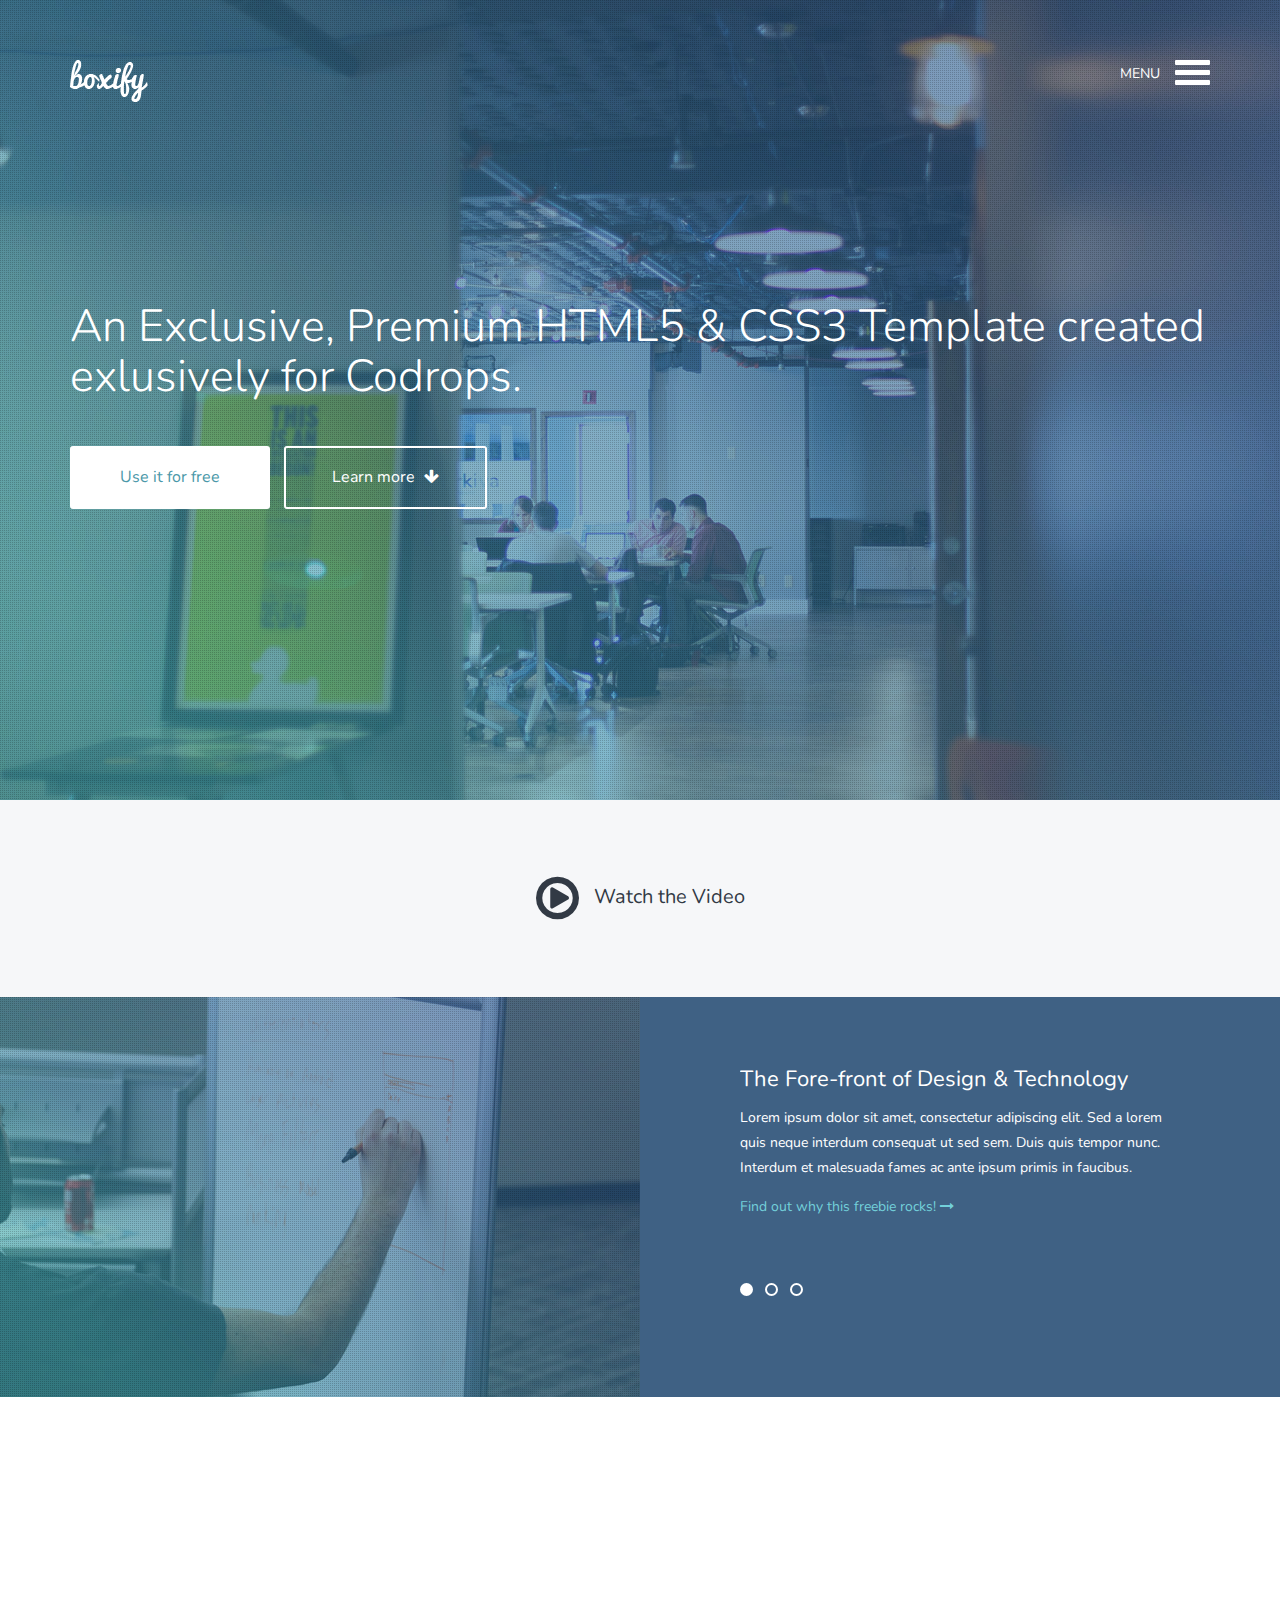
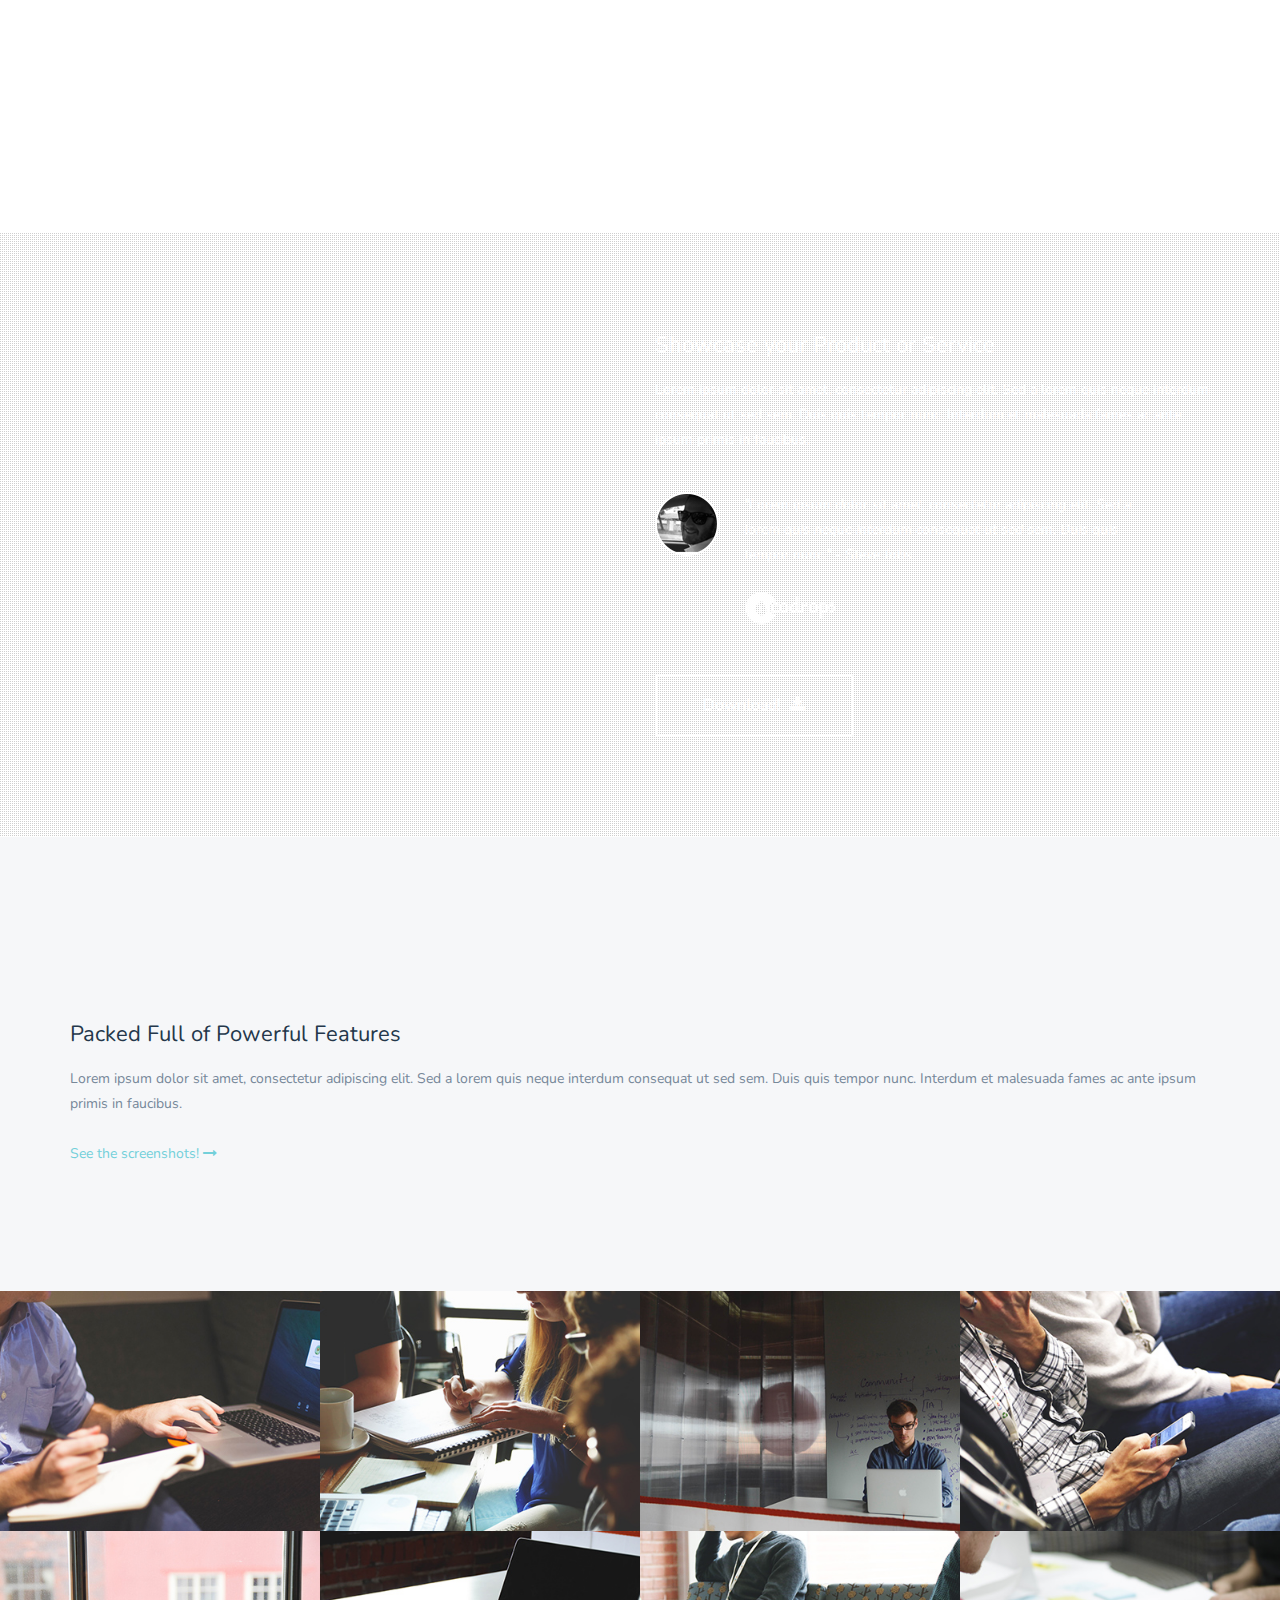
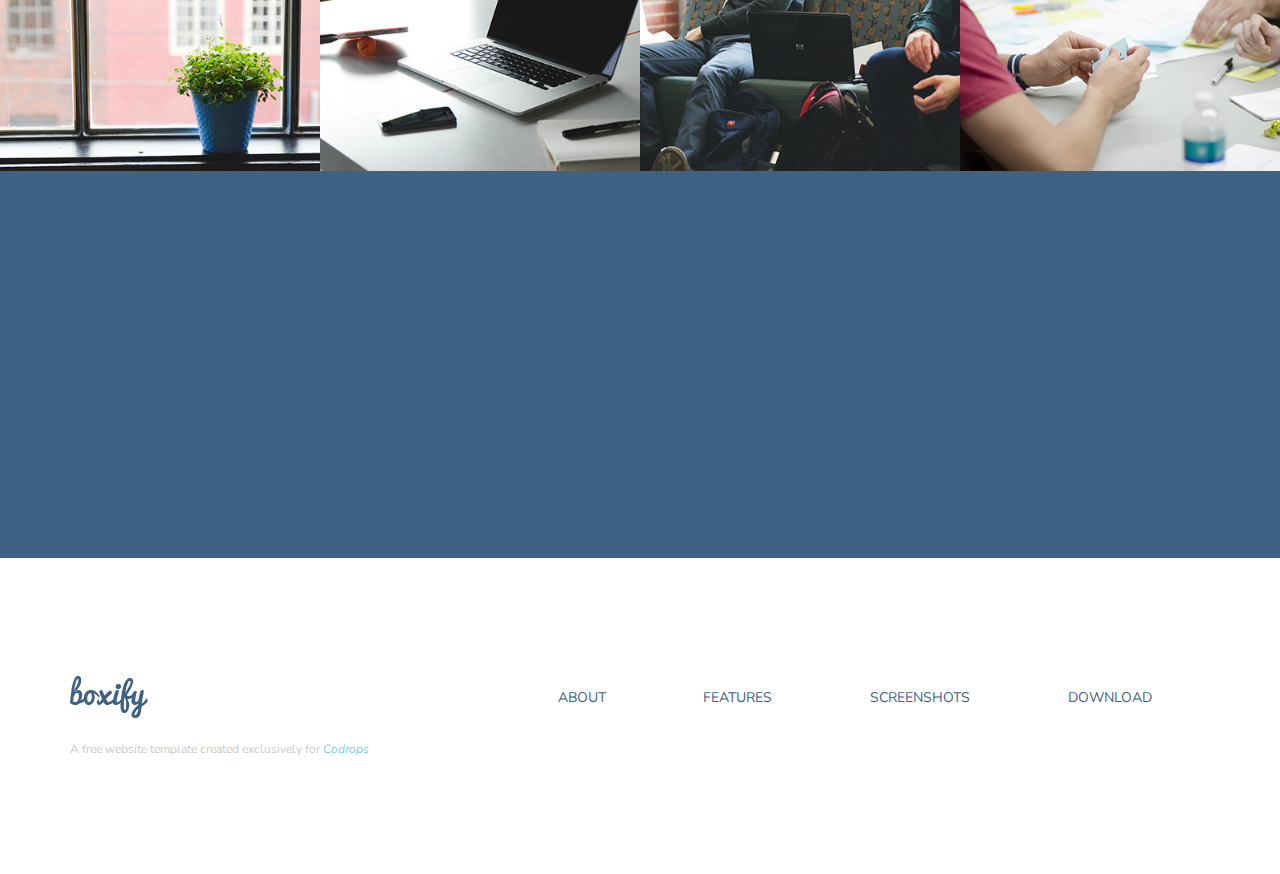
==== index.html @ f07577e0 "inicio" ====
<!DOCTYPE html>
<!--[if lt IE 7]>      <html class="no-js lt-ie9 lt-ie8 lt-ie7"> <![endif]-->
<!--[if IE 7]>         <html class="no-js lt-ie9 lt-ie8"> <![endif]-->
<!--[if IE 8]>         <html class="no-js lt-ie9"> <![endif]-->
<!--[if gt IE 8]><!--> <html class="no-js"> <!--<![endif]-->
<html lang="en" class="no-js">
	<head>
		<meta charset="utf-8">
		<meta http-equiv="X-UA-Compatible" content="IE=edge">
		<meta name="viewport" content="width=device-width, initial-scale=1">
		<title>Boxify: Free HTML5/CSS3 Template</title>
		<meta name="description" content="A free HTML5/CSS3 template made exclusively for Codrops" />
		<meta name="keywords" content="html5 template, css3, one page, animations, agency, portfolio, web design" />
		<meta name="author" content="" />
		<!-- Bootstrap -->
		<script src="js/modernizr.custom.js"></script>
		<link href="css/bootstrap.min.css" rel="stylesheet">
		<link href="css/jquery.fancybox.css" rel="stylesheet">
		<link href="css/flickity.css" rel="stylesheet" >
		<link href="css/animate.css" rel="stylesheet">
		<link href="http://maxcdn.bootstrapcdn.com/font-awesome/4.2.0/css/font-awesome.min.css" rel="stylesheet">
		<link href='http://fonts.googleapis.com/css?family=Nunito:400,300,700' rel='stylesheet' type='text/css'>
		<link href="css/styles.css" rel="stylesheet">
		<link href="css/queries.css" rel="stylesheet">
		<!-- Facebook and Twitter integration -->
		<meta property="og:title" content=""/>
		<meta property="og:image" content=""/>
		<meta property="og:url" content=""/>
		<meta property="og:site_name" content=""/>
		<meta property="og:description" content=""/>
		<meta name="twitter:title" content="" />
		<meta name="twitter:image" content="" />
		<meta name="twitter:url" content="" />
		<meta name="twitter:card" content="" />
		<!-- HTML5 Shim and Respond.js IE8 support of HTML5 elements and media queries -->
		<!-- WARNING: Respond.js doesn't work if you view the page via file:// -->
		<!--[if lt IE 9]>
		<script src="https://oss.maxcdn.com/libs/html5shiv/3.7.0/html5shiv.js"></script>
		<script src="https://oss.maxcdn.com/libs/respond.js/1.4.2/respond.min.js"></script>
		<![endif]-->
	</head>
	<body>
		<!--[if lt IE 7]>
		<p class="browsehappy">You are using an <strong>outdated</strong> browser. Please <a href="http://browsehappy.com/">upgrade your browser</a> to improve your experience.</p>
		<![endif]-->
		<!-- open/close -->
		<header>
			<section class="hero">
				<div class="texture-overlay"></div>
				<div class="container">
					<div class="row nav-wrapper">
						<div class="col-md-6 col-sm-6 col-xs-6 text-left">
							<a href="#"><img src="img/logo-white.png" alt="Boxify Logo"></a>
						</div>
						<div class="col-md-6 col-sm-6 col-xs-6 text-right navicon">
							<p>MENU</p><a id="trigger-overlay" class="nav_slide_button nav-toggle" href="#"><span></span></a>
						</div>
					</div>
					<div class="row hero-content">
						<div class="col-md-12">
							<h1 class="animated fadeInDown">An Exclusive, Premium HTML5 &amp; CSS3 Template created exlusively for Codrops.</h1>
							<a href="" class="use-btn animated fadeInUp">Use it for free</a> <a href="#about" class="learn-btn animated fadeInUp">Learn more <i class="fa fa-arrow-down"></i></a>
						</div>
					</div>
				</div>
			</section>
		</header>
		<section class="video" id="about">
			<div class="container">
				<div class="row">
					<div class="col-md-12 text-center">
						<h1><a href="" class="youtube-media"><i class="fa fa-play-circle-o"></i> Watch the Video</a></h1>
					</div>
				</div>
			</div>
		</section>
		<section class="features-intro">
			<div class="container-fluid">
				<div class="row">
					<div class="col-md-6 nopadding features-intro-img">
						<div class="features-bg">
							<div class="texture-overlay"></div>
							<div class="features-img wp1">
								<img src="img/html5-logo.png" alt="HTML5 Logo">
							</div>
						</div>
					</div>
					<div class="col-md-6 nopadding">
						<div class="features-slider">
								<ul class="slides" id="featuresSlider">
									<li>
										<h1>The Fore-front of Design &amp; Technology</h1>
										<p>Lorem ipsum dolor sit amet, consectetur adipiscing elit. Sed a lorem quis neque interdum consequat ut sed sem. Duis quis tempor nunc. Interdum et malesuada fames ac ante ipsum primis in faucibus.</p>
										<p><a href="#features" class="arrow-btn">Find out why this freebie rocks! <i class="fa fa-long-arrow-right"></i></a></p>
									</li>
									<li>
										<h1>Multi-Purpose User Centric Design</h1>
										<p>Lorem ipsum dolor sit amet, consectetur adipiscing elit. Sed a lorem quis neque interdum consequat ut sed sem. Duis quis tempor nunc. Interdum et malesuada fames ac ante ipsum primis in faucibus.</p>
										<p><a href="http://tympanus.net/codrops/?p=22554" class="arrow-btn">Find out why this freebie rocks! <i class="fa fa-long-arrow-right"></i></a></p>
									</li>
									<li>
										<h1>Made with Love, Released for Free</h1>
										<p>Lorem ipsum dolor sit amet, consectetur adipiscing elit. Sed a lorem quis neque interdum consequat ut sed sem. Duis quis tempor nunc. Interdum et malesuada fames ac ante ipsum primis in faucibus.</p>
										<p><a href="http://tympanus.net/codrops/?p=22554" class="arrow-btn">Find out why this freebie rocks! <i class="fa fa-long-arrow-right"></i></a></p>
									</li>
								</ul>
						</div>
					</div>
				</div>
			</div>
		</section>
		<section class="features-list" id="features">
			<div class="container">
				<div class="row">
					<div class="col-md-12">

						<div class="col-md-4 feature-1 wp2">
							<div class="feature-icon">
								<i class="fa fa-desktop"></i>
							</div>
							<div class="feature-content">
								<h1>Responsive</h1>
								<p>Built using HTML5/CSS3 and jQuery, and built using one of the world's most powerful CSS frameworks available, Bootstrap.</p>
								<a href="" class="read-more-btn">Read More <i class="fa fa-chevron-circle-right"></i></a>
							</div>
						</div>
						<div class="col-md-4 feature-2 wp2 delay-05s">
							<div class="feature-icon">
								<i class="fa fa-flash"></i>
							</div>
							<div class="feature-content">
								<h1>Multi-Purpose</h1>
								<p>Perfect if you run your own start-up, product or service. Boxify can showcase your business converting your visits to income.</p>
								<a href="" class="read-more-btn">Read More <i class="fa fa-chevron-circle-right"></i></a>
							</div>
						</div>
						<div class="col-md-4 feature-3 wp2 delay-1s">
							<div class="feature-icon">
								<i class="fa fa-heart"></i>
							</div>
							<div class="feature-content">
								<h1>Absolutely Free</h1>
								<p>As aways, download Boxify for free exclusively from Codrops. If you love Boxify and want to thank me, simply <a href="#">buy me a beer</a>. </p>
								<a href="" class="read-more-btn">Read More <i class="fa fa-chevron-circle-right"></i></a>
							</div>
						</div>

					</div>
				</div>
			</div>
		</section>
		<section class="showcase">
			<div class="showcase-wrap">
				<div class="texture-overlay"></div>
				<div class="container">
					<div class="row">
						<div class="col-md-6">
							<div class="device wp3">
								<div class="device-content">
									<div class="showcase-slider">
										<ul class="slides" id="showcaseSlider">
											<li>
												<img src="img/screen1.jpg" alt="Device Content Image">
											</li>
											<li>
												<img src="img/screen2.jpg" alt="Device Content Image">
											</li>
											<li>
												<img src="img/screen3.jpg" alt="Device Content Image">
											</li>
										</ul>
									</div>
								</div>
							</div>
						</div>
						<div class="col-md-6">
							<h1>Showcase your Product or Service</h1>
							<p>Lorem ipsum dolor sit amet, consectetur adipiscing elit. Sed a lorem quis neque interdum consequat ut sed sem. Duis quis tempor nunc. Interdum et malesuada fames ac ante ipsum primis in faucibus.</p>
							<blockquote class="team-quote">
								<div class="avatar"><img src="img/avatar.png" alt="User Avatar"></div>
								<p>"Lorem ipsum dolor sit amet, consectetur adipiscing elit. Sed a lorem quis neque interdum consequat ut sed sem. Duis quis tempor nunc." - Steve Jobs</p>
								<div class="logo-quote">
									<a href=""><img src="img/codrops-logo.png" alt="Codrops Logo"></a>
								</div>
							</blockquote>
							<a href="" class="download-btn">Download! <i class="fa fa-download"></i></a>
						</div>
					</div>
				</div>
			</div>
		</section>

		<section class="screenshots-intro">
			<div class="container">
				<div class="row">
					<div class="col-md-12">
						<h1>Packed Full of Powerful Features</h1>
						<p>Lorem ipsum dolor sit amet, consectetur adipiscing elit. Sed a lorem quis neque interdum consequat ut sed sem. Duis quis tempor nunc. Interdum et malesuada fames ac ante ipsum primis in faucibus.</p>
						<p><a href="#screenshots" class="arrow-btn">See the screenshots! <i class="fa fa-long-arrow-right"></i></a></p>
					</div>
				</div>
			</div>
		</section>
		<section class="screenshots" id="screenshots">
			<div class="container-fluid">
				<div class="row">
					<ul class="grid">
						<li>
							<figure>
								<img src="img/01-screenshot.jpg" alt="Screenshot 01">
								<figcaption>
								<div class="caption-content">
									<a href="img/large/01.jpg" class="single_image">
										<i class="fa fa-search"></i><br>
										<p>Optimised For Design</p>
									</a>
								</div>
								</figcaption>
							</figure>
						</li>
						<li>
							<figure>
								<img src="img/02-screenshot.jpg" alt="Screenshot 01">
								<figcaption>
								<div class="caption-content">
									<a href="img/large/02.jpg" class="single_image">
										<i class="fa fa-search"></i><br>
										<p>User Centric Design</p>
									</a>
								</div>
								</figcaption>
							</figure>
						</li>
						<li>
							<figure>
								<img src="img/03-screenshot.jpg" alt="Screenshot 01">
								<figcaption>
								<div class="caption-content">
									<a href="img/large/03.jpg" class="single_image">
										<i class="fa fa-search"></i><br>
										<p>Responsive and Adaptive</p>
									</a>
								</div>
								</figcaption>
							</figure>
						</li>
						<li>
							<figure>
								<img src="img/04-screenshot.jpg" alt="Screenshot 01">
								<figcaption>
								<div class="caption-content">
									<a href="img/large/04.jpg" class="single_image">
										<i class="fa fa-search"></i><br>
										<p>Absolutely Free</p>
									</a>
								</div>
								</figcaption>
							</figure>
						</li>
					</ul>
				</div>
				<div class="row">
					<ul class="grid">
						<li>
							<figure>
								<img src="img/05-screenshot.jpg" alt="Screenshot 01">
								<figcaption>
								<div class="caption-content">
									<a href="img/large/05.jpg" class="single_image">
										<i class="fa fa-search"></i><br>
										<p>Multi-Purpose Design</p>
									</a>
								</div>
								</figcaption>
							</figure>
						</li>
						<li>
							<figure>
								<img src="img/06-screenshot.jpg" alt="Screenshot 01">
								<figcaption>
								<div class="caption-content">
									<a href="img/large/06.jpg" class="single_image">
										<i class="fa fa-search"></i><br>
										<p>Exclusive to Codrops</p>
									</a>
								</div>
								</figcaption>
							</figure>
						</li>
						<li>
							<figure>
								<img src="img/07-screenshot.jpg" alt="Screenshot 01">
								<figcaption>
								<div class="caption-content">
									<a href="img/large/07.jpg" class="single_image">
										<i class="fa fa-search"></i><br>
										<p>Made with Love</p>
									</a>
								</div>
								</figcaption>
							</figure>
						</li>
						<li>
							<figure>
								<img src="img/08-screenshot.jpg" alt="Screenshot 01">
								<figcaption>
								<div class="caption-content">
									<a href="img/large/08.jpg" class="single_image">
										<i class="fa fa-search"></i><br>
										<p>In Sydney, Australia</p>
									</a>
								</div>
								</figcaption>
							</figure>
						</li>
					</ul>
				</div>
			</div>
		</section>
		<section class="download" id="download">
			<div class="container">
				<div class="row">
					<div class="col-md-12 text-center wp4">
						<h1>Seen Enough?</h1>
						<a href="" class="download-btn">Download! <i class="fa fa-download"></i></a>
					</div>
				</div>
			</div>
		</section>
		<footer>
			<div class="container">
				<div class="row">
					<div class="col-md-5">
						<h1 class="footer-logo">
						<img src="img/logo-blue.png" alt="Footer Logo Blue">
						</h1>
						<p>A free website template created exclusively for <a href=""><em>Codrops</em></a></p>
					</div>
					<div class="col-md-7">
						<ul class="footer-nav">
							<li><a href="#about">About</a></li>
							<li><a href="#features">Features</a></li>
							<li><a href="#screenshots">Screenshots</a></li>
							<li><a href="#download">Download</a></li>
						</ul>
					</div>
				</div>
			</div>
		</footer>
		<div class="overlay overlay-boxify">
			<nav>
				<ul>
					<li><a href="#about"><i class="fa fa-heart"></i>About</a></li>
					<li><a href="#features"><i class="fa fa-flash"></i>Features</a></li>
				</ul>
				<ul>
					<li><a href="#screenshots"><i class="fa fa-desktop"></i>Screenshots</a></li>
					<li><a href="#download"><i class="fa fa-download"></i>Download</a></li>
				</ul>
			</nav>
		</div>
		<!-- jQuery (necessary for Bootstrap's JavaScript plugins) -->
		
		<!-- jQuery (necessary for Bootstrap's JavaScript plugins) -->
		<script src="js/min/toucheffects-min.js"></script>
		<script src="https://ajax.googleapis.com/ajax/libs/jquery/1.11.0/jquery.min.js"></script>
		<script src="js/flickity.pkgd.min.js"></script>
		<script src="js/jquery.fancybox.pack.js"></script>
		<!-- Include all compiled plugins (below), or include individual files as needed -->
		<script src="js/retina.js"></script>
		<script src="js/waypoints.min.js"></script>
		<script src="js/bootstrap.min.js"></script>
		<script src="js/min/scripts-min.js"></script>
		<!-- Google Analytics: change UA-XXXXX-X to be your site's ID. -->
		<script>
		(function(b,o,i,l,e,r){b.GoogleAnalyticsObject=l;b[l]||(b[l]=
		function(){(b[l].q=b[l].q||[]).push(arguments)});b[l].l=+new Date;
		e=o.createElement(i);r=o.getElementsByTagName(i)[0];
		e.src='//www.google-analytics.com/analytics.js';
		r.parentNode.insertBefore(e,r)}(window,document,'script','ga'));
		ga('create','UA-XXXXX-X');ga('send','pageview');
		</script>
	</body>
</html>
---- css/styles.css ----
/* ! normalize.css v1.0.0 | MIT License | git.io/normalize */

/* ==========================================================================
HTML5 display definitions
========================================================================== */

/*
* Corrects `block` display not defined in IE 6/7/8/9 and Firefox 3.
*/

article, aside, details, figcaption, figure, footer, header, hgroup, nav, section, summary {
    display: block
}

/*
* Corrects `inline-block` display not defined in IE 6/7/8/9 and Firefox 3.
*/
audio, canvas, video {
    display: inline-block;
    *display: inline;
    *zoom: 1;
}

/*
* Prevents modern browsers from displaying `audio` without controls.
* Remove excess height in iOS 5 devices.
*/
audio:not([controls]) {
    display: none;
    height: 0;
}

/*
* Addresses styling for `hidden` attribute not present in IE 7/8/9, Firefox 3, * and Safari 4.
* Known issue:no IE 6 support.
*/
[hidden] {
    display: none
}

/* ==========================================================================
Base
========================================================================== */
/*
* 1. Corrects text resizing oddly in IE 6/7 when body `font-size` is set using
*    `em` units.
* 2. Prevents iOS text size adjust after orientation change, without disabling
*    user zoom.
*/

html {
    font-size: 100%; /* 1 */
    -webkit-text-size-adjust: 100%; /* 2 */
    -ms-text-size-adjust: 100%; /* 2 */
}

/*
* Addresses `font-family` inconsistency between `textarea` and other form
* elements.
*/
html, button, input, select, textarea {
    font-family: sans-serif;
    font-family: 'Nunito', sans-serif;
}
html, body {
    overflow-x: hidden;
    width: 100%;
}

/*
* Addresses margins handled incorrectly in IE 6/7.
*/
body {
    margin: 0;
    font-family: 'Nunito', sans-serif;
}

/*
* Font Smoothing
*/
html, html a {
    text-shadow: 1px 1px 1px rgba(0, 0, 0, 0.004);
    -webkit-font-smoothing: antialiased;
}

/* ==========================================================================
Links
========================================================================== */
/*
* Addresses `outline` inconsistency between Chrome and other browsers.
*/

a:focus {
    outline: thin dotted;
    text-decoration: none;
}

/*
* Improves readability when focused and also mouse hovered in all browsers.
*/
a:active, a:hover {
    outline: 0;
    text-decoration: none;
}

/* ==========================================================================
Typography
========================================================================== */
/*
* Addresses font sizes and margins set differently in IE 6/7.
* Addresses font sizes within `section` and `article` in Firefox 4+, Safari 5, * and Chrome.
*/

h1 {
    margin: 0.67em 0;
    font-size: 2em;
}
h2 {
    margin: 0.83em 0;
    font-size: 1.5em;
}
h3 {
    margin: 1em 0;
    font-size: 1.17em;
}
h4 {
    margin: 1.33em 0;
    font-size: 1em;
}
h5 {
    margin: 1.67em 0;
    font-size: 0.83em;
}
h6 {
    margin: 2.33em 0;
    font-size: 0.75em;
}

/*
* Addresses styling not present in IE 7/8/9, Safari 5, and Chrome.
*/
abbr[title] {
    border-bottom: 1px dotted
}

/*
* Addresses style set to `bolder` in Firefox 3+, Safari 4/5, and Chrome.
*/
b, strong {
    font-weight: bold
}
blockquote {
    margin: 0px
}

/*
* Addresses styling not present in Safari 5 and Chrome.
*/
dfn {
    font-style: italic
}

/*
* Addresses styling not present in IE 6/7/8/9.
*/
mark {
    background: #ff0;
    color: #000;
}

/*
* Addresses margins set differently in IE 6/7.
*/
p, pre {
    margin: 1em 0
}

/*
* Corrects font family set oddly in IE 6, Safari 4/5, and Chrome.
*/
code, kbd, pre, samp {
    font-size: 1em;
    font-family: monospace, serif;
    _font-family: 'courier new', monospace;
}

/*
* Improves readability of pre-formatted text in all browsers.
*/
pre {
    white-space: pre;
    white-space: pre-wrap;
    word-wrap: break-word;
}

/*
* Addresses CSS quotes not supported in IE 6/7.
*/
q {
    quotes: none
}

/*
* Addresses `quotes` property not supported in Safari 4.
*/
q:before, q:after {
    content: '';
    content: none;
}
small {
    font-size: 75%
}

/*
* Prevents `sub` and `sup` affecting `line-height` in all browsers.
*/
sub, sup {
    position: relative;
    vertical-align: baseline;
    font-size: 75%;
    line-height: 0;
}
sup {
    top: -0.5em
}
sub {
    bottom: -0.25em
}

/* ==========================================================================
Lists
========================================================================== */
/*
* Addresses margins set differently in IE 6/7.
*/

dl, menu, ol, ul {
    margin: 1em 0
}
dd {
    margin: 0 0 0 40px
}

/*
* Addresses paddings set differently in IE 6/7.
*/
menu, ol, ul {
    padding: 0
}

/*
* Corrects list images handled incorrectly in IE 7.
*/
nav ul, nav ol {
    list-style: none;
    list-style-image: none;
}

/* ==========================================================================
Embedded content
========================================================================== */
/*
* 1. Removes border when inside `a` element in IE 6/7/8/9 and Firefox 3.
* 2. Improves image quality when scaled in IE 7.
*/

img {
    border: 0; /* 1 */
    -ms-interpolation-mode: bicubic; /* 2 */
}

/*
* Corrects overflow displayed oddly in IE 9.
*/
svg:not(:root) {
    overflow: hidden
}

/* ==========================================================================
Figures
========================================================================== */
/*
* Addresses margin not present in IE 6/7/8/9, Safari 5, and Opera 11.
*/

figure {
    margin: 0
}

/* ==========================================================================
Forms
========================================================================== */
/*
* Corrects margin displayed oddly in IE 6/7.
*/

form {
    margin: 0
}

/*
* Define consistent border, margin, and padding.
*/
fieldset {
    margin: 0 2px;
    padding: 0.35em 0.625em 0.75em;
    border: 1px solid #c0c0c0;
}

/*
* 1. Corrects color not being inherited in IE 6/7/8/9.
* 2. Corrects text not wrapping in Firefox 3.
* 3. Corrects alignment displayed oddly in IE 6/7.
*/
legend {
    padding: 0;
    border: 0; /* 1 */
    white-space: normal; /* 2 */
    *margin-left: -7px; /* 3 */
}

/*
* 1. Corrects font size not being inherited in all browsers.
* 2. Addresses margins set differently in IE 6/7, Firefox 3+, Safari 5, *    and Chrome.
* 3. Improves appearance and consistency in all browsers.
*/
button, input, select, textarea {
    margin: 0; /* 2 */
    vertical-align: baseline; /* 3 */
    font-size: 100%; /* 1 */
    *vertical-align: middle; /* 3 */
}

/*
* Addresses Firefox 3+ setting `line-height` on `input` using ` !important` in
* the UA stylesheet.
*/
button, input {
    line-height: normal
}

/*
* 1. Avoid the WebKit bug in Android 4.0.* where (2) destroys native `audio`
*    and `video` controls.
* 2. Corrects inability to style clickable `input` types in iOS.
* 3. Improves usability and consistency of cursor style between image-type
*    `input` and others.
* 4. Removes inner spacing in IE 7 without affecting normal text inputs.
*    Known issue:inner spacing remains in IE 6.
*/
button, html input[type="button"], /* 1 */
input[type="reset"], input[type="submit"] {
    cursor: pointer; /* 3 */
    -webkit-appearance: button; /* 2 */
    *overflow: visible; /* 4 */
}

/*
* Re-set default cursor for disabled elements.
*/
button[disabled], input[disabled] {
    cursor: default
}

/*
* 1. Addresses box sizing set to content-box in IE 8/9.
* 2. Removes excess padding in IE 8/9.
* 3. Removes excess padding in IE 7.
*    Known issue:excess padding remains in IE 6.
*/
input[type="checkbox"], input[type="radio"] {
    box-sizing: border-box; /* 1 */
    padding: 0; /* 2 */
    *height: 13px; /* 3 */
    *width: 13px; /* 3 */
}

/*
* 1. Addresses `appearance` set to `searchfield` in Safari 5 and Chrome.
* 2. Addresses `box-sizing` set to `border-box` in Safari 5 and Chrome
*    (include `-moz` to future-proof).
*/
input[type="search"] {
    /* 2 */
    box-sizing: content-box;
    -webkit-appearance: textfield; /* 1 */
    nowhitespace: afterproperty;
}

/*
* Removes inner padding and search cancel button in Safari 5 and Chrome
* on OS X.
*/
input[type="search"]::-webkit-search-cancel-button, input[type="search"]::-webkit-search-decoration {
    -webkit-appearance: none
}

/*
* Removes inner padding and border in Firefox 3+.
*/
button::-moz-focus-inner, input::-moz-focus-inner {
    padding: 0;
    border: 0;
}

/*
* 1. Removes default vertical scrollbar in IE 6/7/8/9.
* 2. Improves readability and alignment in all browsers.
*/
textarea {
    overflow: auto; /* 1 */
    vertical-align: top; /* 2 */
}

/* ==========================================================================
Tables
========================================================================== */
/*
* Remove most spacing between table cells.
*/

table {
    border-spacing: 0;
    border-collapse: collapse;
}

/* ==========================================================================
Global Styles
========================================================================== */
.group:after {
    content: "";
    display: table;
    clear: both;
}
a {
    -webkit-transition-timing-function: ease-in-out;
    transition-timing-function: ease-in-out;
    -webkit-transition-duration: 300ms;
    transition-duration: 300ms;
    -webkit-transition-property: color, border-color, background-color;
    transition-property: color, border-color, background-color;
}
.nopadding {
    margin: 0 !important;
    padding: 0 !important;
}
p {
    font-size: 14px;
    line-height: 25px;
}
a {
    color: #73d0da
}
a:hover, a:focus {
    color: #73d0da;
    text-decoration: none;
}
.texture-overlay {
    position: absolute;
    top: 0px;
    left: 0px;
    width: 100%;
    height: 100%;
    background-image: url(../img/grid.png);
}

/* ==========================================================================
Buttons
========================================================================== */
.use-btn {
    display: inline-block;
    margin: 0 10px 10px 0;
    padding: 20px 50px;
    border-radius: 3px;
    background-color: #fff;
    color: #4b98a9;
    font-size: 16px;
}
.use-btn:hover, .use-btn:focus {
    background-color: #73d0da;
    color: #fff;
    text-decoration: none;
}
.learn-btn, .download-btn {
    display: inline-block;
    padding: 18px 46px;
    border: 2px solid #fff;
    border-radius: 3px;
    color: #fff;
    font-size: 16px;
}
.learn-btn:hover, .download-btn:hover, .learn-btn:focus, .download-btn:focus {
    border-color: #73d0da;
    color: #73d0da;
    text-decoration: none;
}
.read-more-btn {
    display: inline-block;
    color: #323a45;
    text-transform: uppercase;
    font-weight: 400;
}
.read-more-btn i, .download-btn i {
    margin-left: 5px
}
.showcase .download-btn {
    margin-top: 50px
}
.download .download-btn {
    margin-top: 25px
}

/* ==========================================================================
Navigation
========================================================================== */
.nav-toggle {
    position: absolute;
    top: 0;
    right: 15px;
    z-index: 999999;
    padding: 10px 35px 16px 0px;
    cursor: pointer;
}
.nav-toggle:focus {
    outline: none;
}
.nav-toggle span, .nav-toggle span:before, .nav-toggle span:after {
    content: '';
    position: absolute;
    display: block;
    width: 35px;
    height: 5px;
    border-radius: 1px;
    background: #fff;
    cursor: pointer;
}
.nav-toggle span:before {
    top: -10px
}
.nav-toggle span:after {
    bottom: -10px
}
.nav-toggle span, .nav-toggle span:before, .nav-toggle span:after {
    -webkit-transition: all 300ms ease-in-out;
    transition: all 300ms ease-in-out;
}
.nav-toggle.active span {
    background-color: transparent
}
.nav-toggle.active span:before, .nav-toggle.active span:after {
    top: 0
}
.nav-toggle.active span:before {
    -webkit-transform: rotate(45deg);
    -ms-transform: rotate(45deg);
    transform: rotate(45deg);
}
.nav-toggle.active span:after {
    top: 10px;
    -webkit-transform: translateY(-10px) rotate(-45deg);
    -ms-transform: translateY(-10px) rotate(-45deg);
    transform: translateY(-10px) rotate(-45deg);
}
.navicon {
    position: relative;
    height: 26px;
}
.navicon p {
    margin: 1px 50px 0 0
}
.navicon-fixed {
    position: fixed;
    top: 59px;
    right: 143px;
}

/* ==========================================================================
Hero
========================================================================== */
.hero {
    position: relative;
    padding: 60px 0 60px 0;
    min-height: 800px;
    background: rgb(40, 70, 102) url('../img/hero-01.jpg') no-repeat center center;
    background-size: cover;
    color: #fff;
}
.hero h1 {
    margin: 200px 0 45px 0;
    font-weight: 300;
    font-size: 45px;
}
.hero h1 span {
    display: inline-block;
    color: #a1a9b0;
}
#home {
    width: 100%;
    height: 100%;
}
.hero {
    width: 100%;
    height: 100%;
}
header i {
    margin-left: 5px
}

/* ==========================================================================
Video
========================================================================== */
section.video i {
    margin-right: 10px;
    color: #323a45;
    vertical-align: middle;
    font-size: 50px;
    -webkit-transition: color 300ms ease-in-out;
    transition: color 300ms ease-in-out;
}
section.video h1 {
    font-weight: 400;
    font-size: 20px;
}
section.video {
    padding: 60px 0;
    background-color: #f6f7f9;
}
section.video a {
    color: #323a45
}
section.video a:hover, section.video a:focus {
    color: #73d0da;
    text-decoration: none;
}
section.video a:hover i, section.video a:focus i {
    color: #73d0da
}

/* ==========================================================================
Custom Slider Controls (Flickity)
========================================================================== */
.flickity-page-dots .dot {
    width: 13px;
    height: 13px;
    opacity: 1;
    background: transparent;
    border: 2px solid white;
    -webkit-transition: background 0.3s;
    transition: background 0.3s;
}
.flickity-page-dots .dot.is-selected {
    background: white;
}

/* ==========================================================================
Features Slider
========================================================================== */
.features-bg {
    position: relative;
    min-height: 400px;
    background: url('../img/features-intro-01.jpg') no-repeat center center;
    background-size: cover;
}
.features-img {
    width: 100%;
    height: 400px;
    text-align: center;
    line-height: 400px;
}
.features-slider {
    position: relative;
    padding: 11% 100px 10% 100px;
    height: 400px;
    background-color: #3F6184;
}
.features-slider ul {
    margin: 0;
    padding: 0;
    list-style: none;
}
.features-slider ul li {
    width: 100%;
}
.features-slider li h1 {
    margin-bottom: 15px;
    color: #fff;
    font-weight: 400;
    font-size: 22px;
}
.features-slider li p {
    color: #fff;
    font-size: 14px;
}
.features-intro-img {
    position: relative
}
.slides li h1 {
    margin: 0;
    padding: 0;
}
.features-slider .flickity-page-dots {
    text-align: left;
    margin-top: 50px;
    position: static;
}
.features-slider .flickity-page-dots .dot {
    margin: 0 12px 0 0;
}

/* ==========================================================================
Features List
========================================================================== */
.features-list {
    padding: 130px 0
}
.features-list h1 {
    margin: 0 0 10px 0;
    padding: 0;
    color: #24374b;
    font-size: 20px;
}
.features-list p {
    margin-bottom: 20px;
    color: #778899;
}
.feature-content {
    display: inline-block;
    margin-left: 0;
    width: 65%;
}
.feature-icon {
    display: inline-block;
    margin-right: 25px;
    width: 90px;
    height: 90px;
    border: solid 2px #4e9ba3;
    border-radius: 50%;
    vertical-align: top;
    text-align: center;
    font-size: 25px;
    line-height: 90px;
}
.feature-icon i {
    color: #4e9ba3
}

/* ==========================================================================
Blockquote
========================================================================== */
blockquote {
    margin: 40px 0 0;
    padding: 0;
    border: none;
}
blockquote p {
    display: inline-block;
    margin: 0;
    padding: 0;
    width: 70%;
    vertical-align: top;
    font-style: italic;
}
blockquote .avatar {
    display: inline-block;
    margin-right: 20px;
    width: 64px;
    height: 64px;
    vertical-align: middle;
}
blockquote .logo-quote {
    display: inline-block;
    margin: 0 0 0 90px;
}

/* ==========================================================================
Showcase
========================================================================== */
.showcase {
    background: url('../img/showcase-bg-fixed-01.jpg') no-repeat center center fixed;
    background-size: cover;
}
.showcase h1 {
    margin: 0 0 20px 0;
    color: #fff;
    font-weight: 400;
    font-size: 22px;
}
.showcase p {
    margin-bottom: 25px;
    color: #fff;
}
.device {
    position: absolute;
    top: -60px;
    left: 20%;
    min-height: 676px;
    width: 359px;
    background: url('../img/iphone-skeleton.png') no-repeat center center;
}
.device-content {
    position: absolute;
    top: 115px;
    left: 56px;
    width: 247px;
    height: 445px;
    background: rgba(0, 0, 0, 0.3);
}
.device-content img {
    width: 247px;
    height: 445px;
}
.showcase-wrap {
    position: relative;
    padding: 100px 0;
    min-height: 600px;
}
.showcase-slider ul {
    margin: 0;
    padding: 0;
    list-style: none;
}
.showcase-slider .flickity-page-dots {
    bottom: 20px;
}

/* ==========================================================================
Screenshots Intro
========================================================================== */
.screenshots-intro {
    padding: 170px 0 100px 0;
    background-color: #f6f7f9;
}
.screenshots-intro h1 {
    margin-bottom: 20px;
    color: #24374b;
    font-weight: 400;
    font-size: 22px;
}
.screenshots-intro p {
    margin-bottom: 25px;
    color: #778899;
}

/* ==========================================================================
Screenshots
========================================================================== */
.screenshots ul {
    margin: 0;
    padding: 0;
    width: 100%;
}
.screenshots ul li {
    float: left;
    min-height: 100%;
    width: 25%;
    background-color: #000;
    list-style: none;
}
.screenshots figure {
    position: relative;
    overflow: hidden;
}
.screenshots figure img {
    width: 100%;
    height: 100%;
    -webkit-transition: all 300ms ease-in-out;
    transition: all 300ms ease-in-out;
}
.screenshots figure:hover img, .screenshots figure:focus img {
    -webkit-transform: scale(1.1);
    -ms-transform: scale(1.1);
    transform: scale(1.1);
}
.screenshots figcaption {
    position: absolute;
    top: 0;
    left: 0;
    padding: 25% 0;
    width: 100%;
    height: 100%;
    background-color: rgba(63, 97, 132, 0.85);
    text-align: center;
    font-size: 15px;
    opacity: 0;
    -webkit-transition: all 300ms ease-in-out;
    transition: all 300ms ease-in-out;
}
.screenshots figcaption a {
    color: #fff
}
.screenshots figcaption a:hover, .screenshots figcaption a:focus {
    color: #73d0da
}
.screenshots figure:hover figcaption, .screenshots figure:focus figcaption {
    opacity: 1
}
.visible {
    opacity: 1
}
.screenshots figure.cs-hover figcaption {
    opacity: 1
}
.screenshots figcaption i {
    font-size: 35px
}
.screenshots figcaption p {
    margin-bottom: 0;
    text-transform: uppercase;
    font-weight: 400;
}
.screenshots figcaption .caption-content {
    position: absolute;
    top: 50%;
    left: 50%;
    margin-top: -40px;
    margin-left: -100px;
    width: 200px;
    -webkit-transform: translate(0px, 15px);
    -ms-transform: translate(0px, 15px);
    transform: translate(0px, 15px);
    -webkit-transition: all 300ms ease-in-out;
    transition: all 300ms ease-in-out;
}
.screenshots figure:hover figcaption .caption-content, .screenshots figure:focus figcaption .caption-content {
    -webkit-transform: translate(0px, 0px);
    -ms-transform: translate(0px, 0px);
    transform: translate(0px, 0px);
}

/* ==========================================================================
Download Now
========================================================================== */
.download {
    padding: 120px 0;
    background-color: #3f6184;
}
.download h1 {
    margin: 0 0 15px 0;
    color: #fff;
    font-weight: 400;
    font-size: 40px;
}

/* ==========================================================================
Footer
========================================================================== */
footer {
    padding: 100px 0
}
footer p {
    color: #c7cacc;
    font-size: 12px;
}
footer ul {
    margin-top: 30px
}
footer li {
    float: left;
    margin-right: 15%;
    list-style: none;
    text-transform: uppercase;
    font-weight: 400;
}
footer li a {
    color: #3f6184
}
footer li:last-child {
    margin-right: 0
}

/* ==========================================================================
Nav Overlay
========================================================================== */
/* Overlay style */

.overlay {
    position: fixed;
    top: 0;
    left: 0;
    width: 100%;
    height: 100%;
    background: rgba(52, 82, 113, 0.95);
}

/* Menu style */
.overlay nav {
    position: relative;
    top: 50%;
    height: 60%;
    text-align: center;
    font-size: 54px;
    -webkit-transform: translateY(-50%);
    -ms-transform: translateY(-50%);
    transform: translateY(-50%);
}
.overlay ul {
    position: relative;
    display: inline-block;
    margin: 0 auto;
    padding: 0;
    list-style: none;
}
.overlay ul li {
    display: block;
    float: left;
    margin-right: 20px;
}
.overlay ul li:last-child {
    margin-right: 0px
}
.overlay ul li i {
    display: block;
    margin-bottom: 10px;
    font-size: 40px;
}
.overlay ul li a {
    display: block;
    padding: 50px 0;
    min-width: 190px;
    border: 2px solid #fff;
    border-radius: 3px;
    background-color: #345271;
    color: #fff;
    text-transform: uppercase;
    font-weight: 400;
    font-size: 15px;
    -webkit-transition: all 300ms ease-in-out;
    transition: all 300ms ease-in-out;
}
.overlay ul li a:hover, .overlay ul li a:focus {
    border-color: #73d0da;
    color: #73d0da;
}

/* Effects */
.overlay-boxify {
    visibility: hidden;
    opacity: 0;
    -webkit-transition: opacity 0.5s, visibility 0s 0.5s;
    transition: opacity 0.5s, visibility 0s 0.5s;
}
.overlay-boxify.open {
    visibility: visible;
    opacity: 1;
    -webkit-transition: opacity 0.5s;
    transition: opacity 0.5s;
}
.overlay-boxify nav ul li {
    opacity: 0;
    -webkit-transform: translate3d(0, -80px, 0);
    transform: translate3d(0, -80px, 0);
    -webkit-transition: -webkit-transform 0.5s, opacity 0.5s;
    transition: transform 0.5s, opacity 0.5s;
}
.overlay-boxify.open nav ul:first-child li:first-child {
    -webkit-transition-delay: 0.05s;
    transition-delay: 0.05s;
}
.overlay-boxify.open nav ul:first-child li:nth-child(2) {
    -webkit-transition-delay: 0.1s;
    transition-delay: 0.1s;
}
.overlay-boxify.open nav ul:nth-child(2) li:first-child {
    -webkit-transition-delay: 0.15s;
    transition-delay: 0.15s;
}
.overlay-boxify.open nav ul:nth-child(2) li:nth-child(2) {
    -webkit-transition-delay: 0.2s;
    transition-delay: 0.2s;
}
.overlay-boxify.open nav ul li {
    opacity: 1;
    -webkit-transform: translate3d(0, 0, 0);
    transform: translate3d(0, 0, 0);
}

/* ==========================================================================
Waypoints
========================================================================== */
.wp1, .wp2, .wp3, .wp4, .wp5, .wp6 {
    visibility: hidden
}
.bounceInLeft, .bounceInRight, .fadeInUp, .fadeInUpDelay, .fadeInDown, .fadeInUpD, .fadeInLeft, .fadeInRight, .bounceInDown {
    visibility: visible
}
.delay-05s {
    -webkit-animation-delay: 0.5s;
    animation-delay: 0.5s;
}
.delay-1s {
    -webkit-animation-delay: 1s;
    animation-delay: 1s;
}
---- css/queries.css ----
@media screen and (max-width:1200px){
	.device{left:20%;top:-36px;}
	footer li{margin-right:10%;}
	.feature-content{width:55%;}
}
@media screen and (max-width:991px){
	.feature-1,.feature-2{margin-bottom:50px;}
	.device{display:none;}
	.screenshots ul li{width:50%;}
	.screenshots-intro{padding:110px 0 100px 0;}
	.feature-content{width:80%;}
	.features-slider{height:100%}
}
@media screen and (max-width:680px){
	.feature-content{width:60%;}
}
@media screen and (max-width:640px){
	.use-btn{display:none;}
	footer li{display:block;text-align:left;padding:20px 0;border-bottom:dashed 1px #c7cacc;margin-right:0!important;float:none;}
	nav{margin-top:40px;}
	.overlay ul{margin-left:0px;}
	.overlay ul li a{padding:20px 0;min-width:120px;font-size:12px;}
}
@media screen and (max-width:465px){
	.hero h1{font-size:40px;margin:100px 0 45px 0}
	.screenshots ul li{width:100%;min-height:100%;float:none;}
	section.video i{font-size:30px;}
	section.video h1{font-size:15px;font-weight:400;}
	section.video{padding:40px;}
	.feature-content{width:100%;text-align:center;margin-top:20px;}
	.feature-icon{display:block;margin:0 auto;}
	blockquote p{width:60%;}
	.features-slider {padding: 11% 50px 10% 50px;}
}
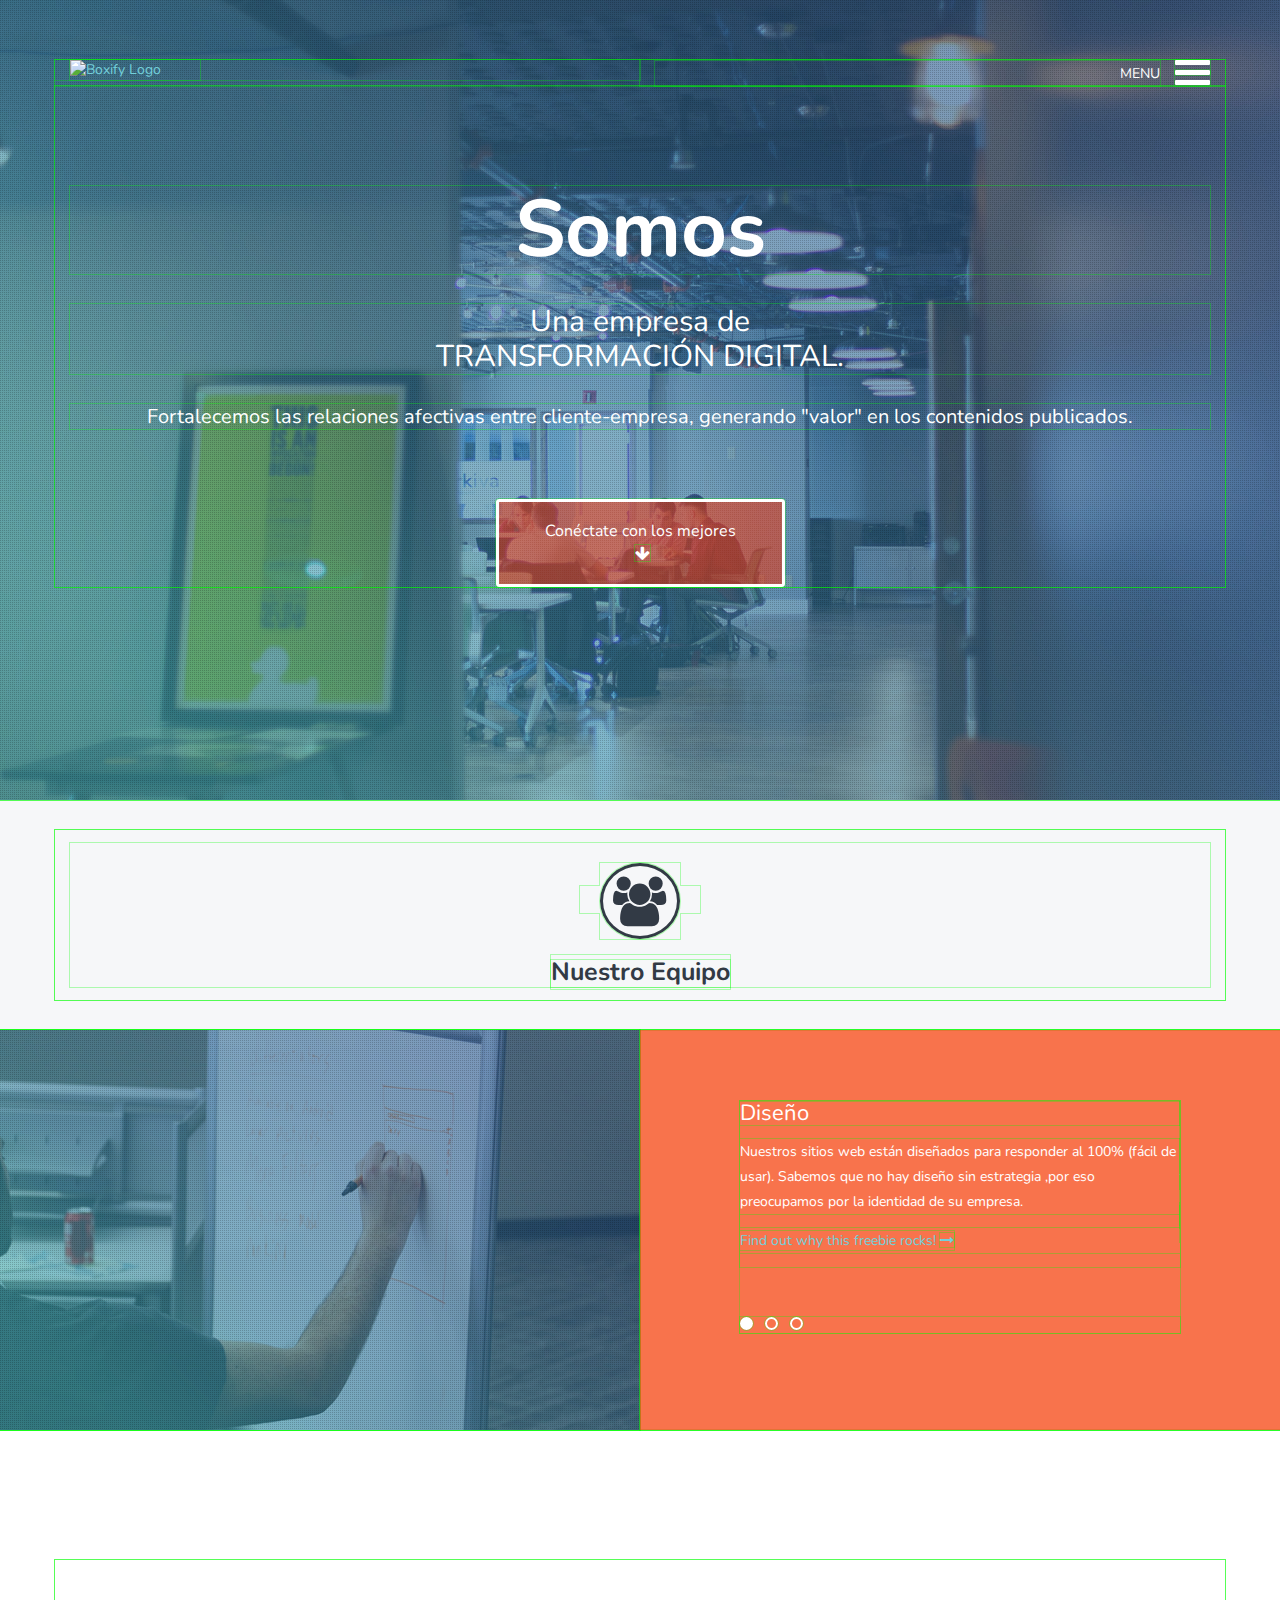
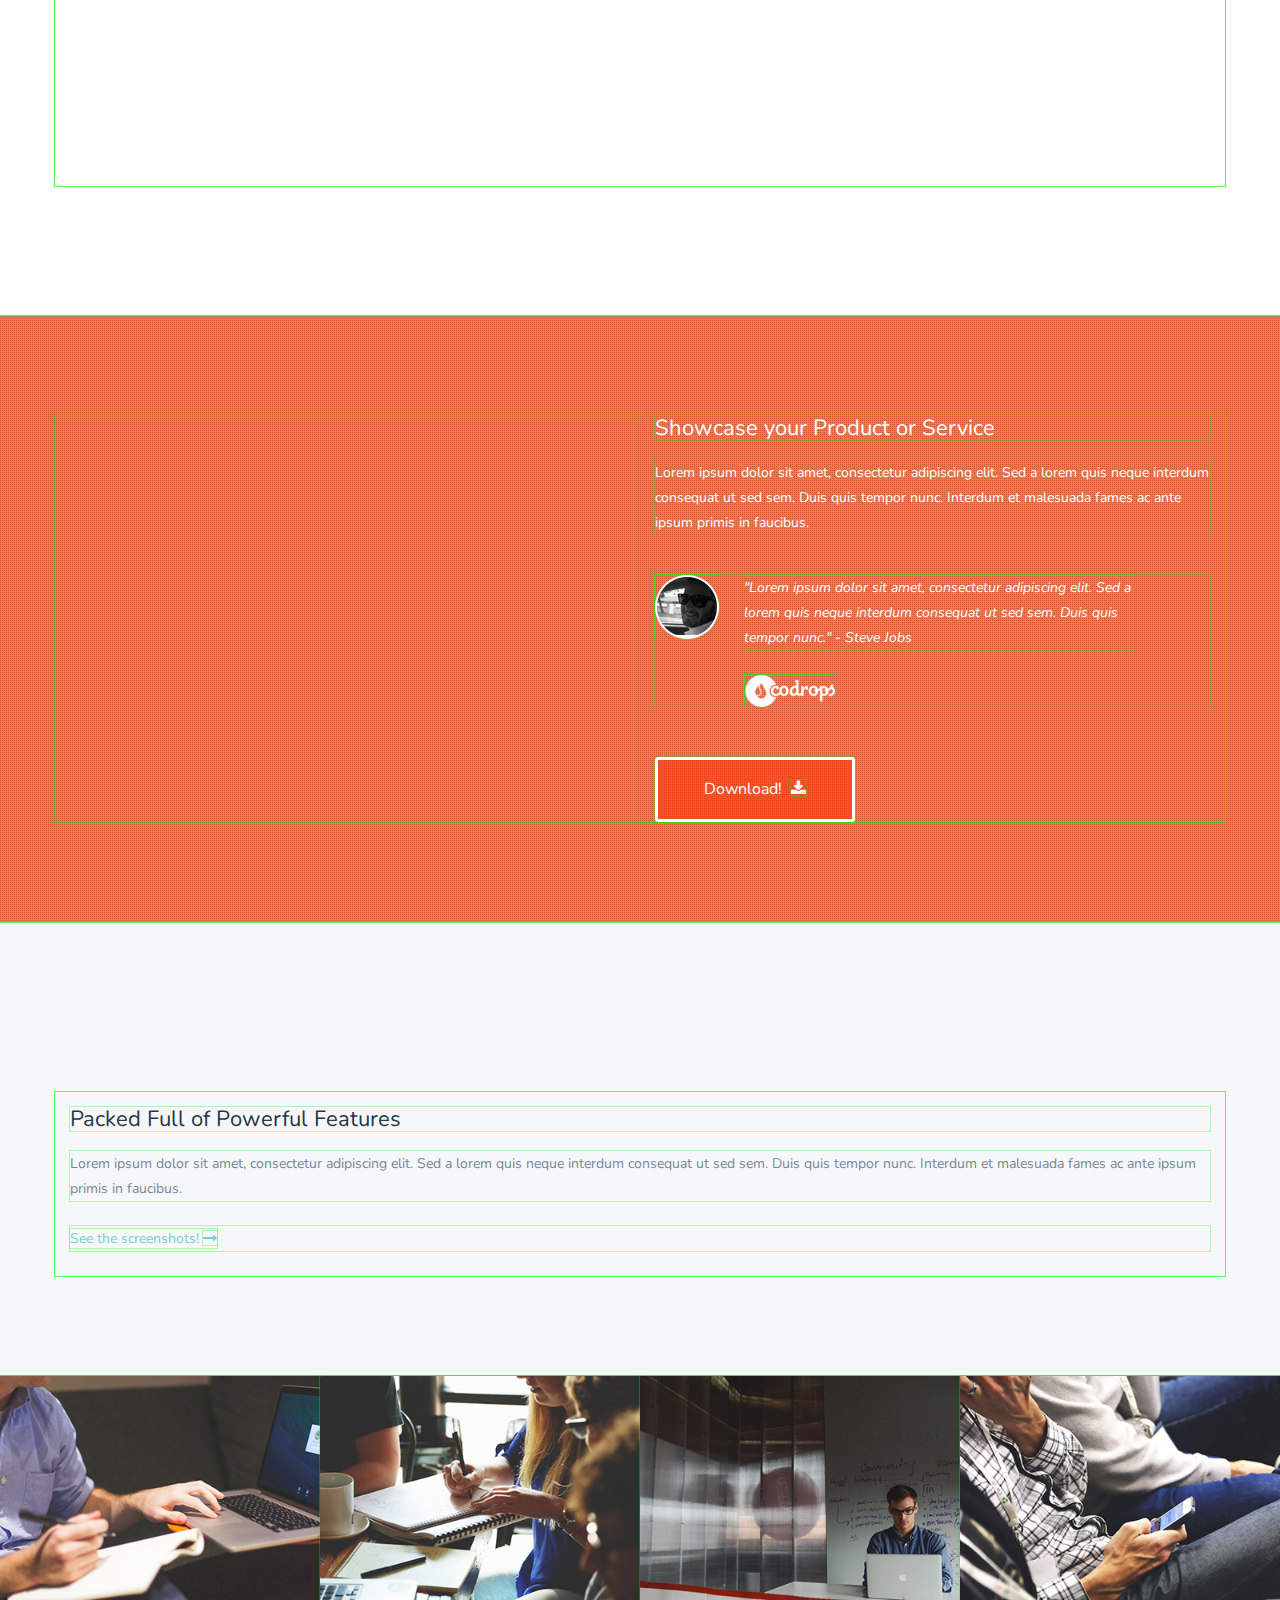
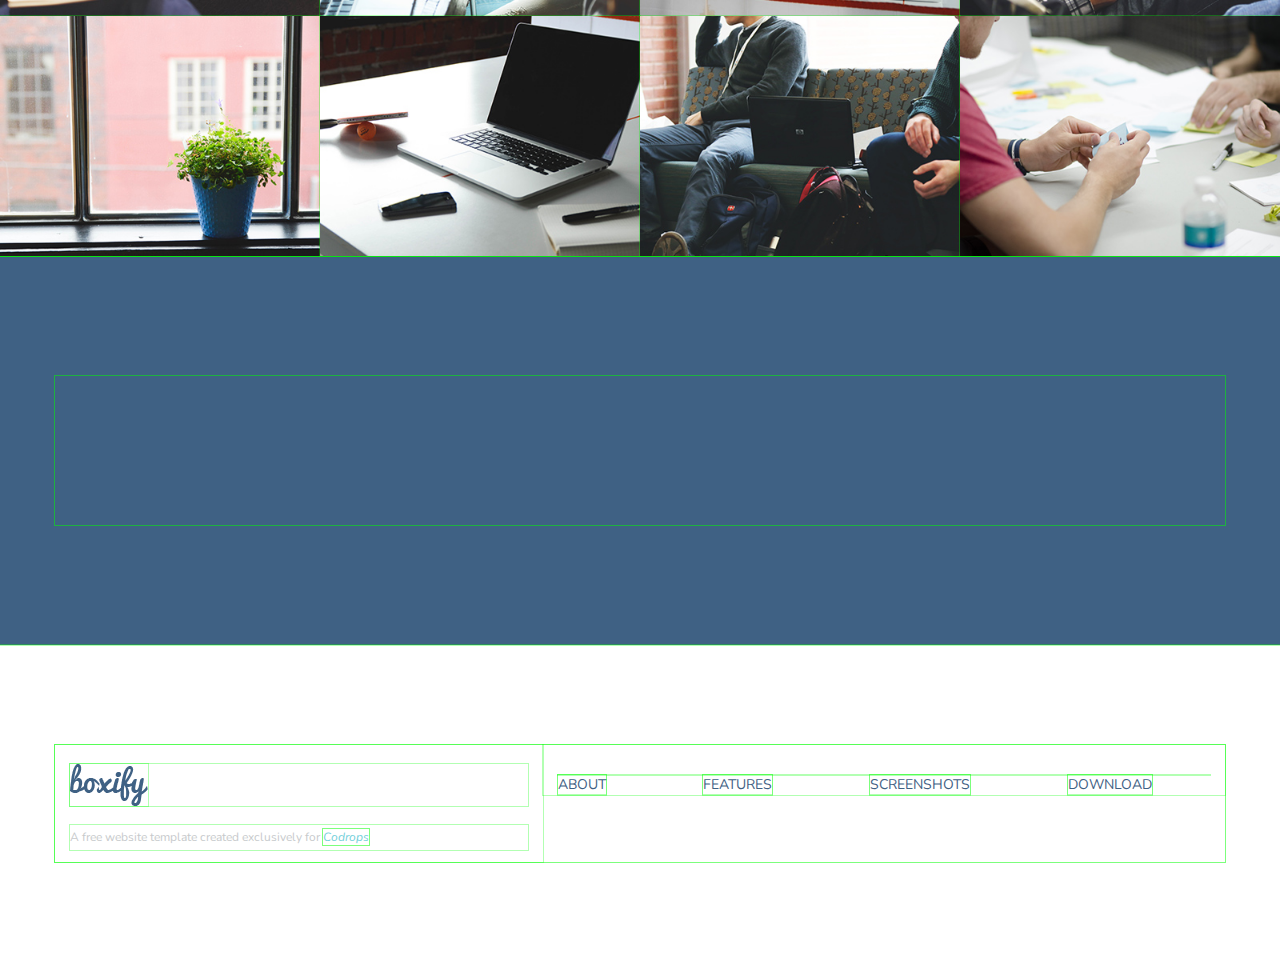
==== commit 1cee6cd7: "change files" ====
--- a/index.html
+++ b/index.html
@@ -1,14 +1,11 @@
 <!DOCTYPE html>
-<!--[if lt IE 7]>      <html class="no-js lt-ie9 lt-ie8 lt-ie7"> <![endif]-->
-<!--[if IE 7]>         <html class="no-js lt-ie9 lt-ie8"> <![endif]-->
-<!--[if IE 8]>         <html class="no-js lt-ie9"> <![endif]-->
-<!--[if gt IE 8]><!--> <html class="no-js"> <!--<![endif]-->
+<html class="no-js"> <!--<![endif]-->
 <html lang="en" class="no-js">
 	<head>
 		<meta charset="utf-8">
 		<meta http-equiv="X-UA-Compatible" content="IE=edge">
 		<meta name="viewport" content="width=device-width, initial-scale=1">
-		<title>Boxify: Free HTML5/CSS3 Template</title>
+		<title>NT Futura</title>
 		<meta name="description" content="A free HTML5/CSS3 template made exclusively for Codrops" />
 		<meta name="keywords" content="html5 template, css3, one page, animations, agency, portfolio, web design" />
 		<meta name="author" content="" />
@@ -20,6 +17,7 @@
 		<link href="css/animate.css" rel="stylesheet">
 		<link href="http://maxcdn.bootstrapcdn.com/font-awesome/4.2.0/css/font-awesome.min.css" rel="stylesheet">
 		<link href='http://fonts.googleapis.com/css?family=Nunito:400,300,700' rel='stylesheet' type='text/css'>
+		<link href="https://fonts.googleapis.com/css?family=Roboto" rel="stylesheet">
 		<link href="css/styles.css" rel="stylesheet">
 		<link href="css/queries.css" rel="stylesheet">
 		<!-- Facebook and Twitter integration -->
@@ -32,25 +30,16 @@
 		<meta name="twitter:image" content="" />
 		<meta name="twitter:url" content="" />
 		<meta name="twitter:card" content="" />
-		<!-- HTML5 Shim and Respond.js IE8 support of HTML5 elements and media queries -->
-		<!-- WARNING: Respond.js doesn't work if you view the page via file:// -->
-		<!--[if lt IE 9]>
-		<script src="https://oss.maxcdn.com/libs/html5shiv/3.7.0/html5shiv.js"></script>
-		<script src="https://oss.maxcdn.com/libs/respond.js/1.4.2/respond.min.js"></script>
-		<![endif]-->
 	</head>
 	<body>
-		<!--[if lt IE 7]>
-		<p class="browsehappy">You are using an <strong>outdated</strong> browser. Please <a href="http://browsehappy.com/">upgrade your browser</a> to improve your experience.</p>
-		<![endif]-->
-		<!-- open/close -->
+	    <!----------------------HEADER----------------------->
 		<header>
 			<section class="hero">
 				<div class="texture-overlay"></div>
 				<div class="container">
 					<div class="row nav-wrapper">
 						<div class="col-md-6 col-sm-6 col-xs-6 text-left">
-							<a href="#"><img src="img/logo-white.png" alt="Boxify Logo"></a>
+							<a href="#"><img src="img/nt-logo.png" alt="Boxify Logo" class="img-responsive" width="130px"></a>
 						</div>
 						<div class="col-md-6 col-sm-6 col-xs-6 text-right navicon">
 							<p>MENU</p><a id="trigger-overlay" class="nav_slide_button nav-toggle" href="#"><span></span></a>
@@ -58,22 +47,27 @@
 					</div>
 					<div class="row hero-content">
 						<div class="col-md-12">
-							<h1 class="animated fadeInDown">An Exclusive, Premium HTML5 &amp; CSS3 Template created exlusively for Codrops.</h1>
-							<a href="" class="use-btn animated fadeInUp">Use it for free</a> <a href="#about" class="learn-btn animated fadeInUp">Learn more <i class="fa fa-arrow-down"></i></a>
+							<h1 class="animated fadeInDown">Somos</h1>
+							<p class="animated fadeInDown">Una empresa de <br> TRANSFORMACIÓN DIGITAL.</p> <p class="animated fadeInDown">Fortalecemos las relaciones afectivas entre cliente-empresa, generando "valor" en los contenidos publicados. 
+							</p><!--colocar en letras mas grandes-->
+							<!--<a href="" class="use-btn animated fadeInUp">Use it for free</a>--> 
+							<a href="#about" class="learn-btn animated fadeInUp">Conéctate con los mejores <br><i class="fa fa-arrow-down"></i> </a>
 						</div>
 					</div>
 				</div>
 			</section>
 		</header>
+		<!----------------------VIDEO----------------------->
 		<section class="video" id="about">
 			<div class="container">
 				<div class="row">
 					<div class="col-md-12 text-center">
-						<h1><a href="" class="youtube-media"><i class="fa fa-play-circle-o"></i> Watch the Video</a></h1>
-					</div>
-				</div>
-			</div>
-		</section>
+						<h1><a href="" class="youtube-media"><i class="fa fa-users"></i><br><span>Nuestro Equipo</span></a></h1>
+					</div>
+				</div>
+			</div>
+		</section>
+		<!----------------------CARACTERISTICAS----------------------->
 		<section class="features-intro">
 			<div class="container-fluid">
 				<div class="row">
@@ -89,18 +83,18 @@
 						<div class="features-slider">
 								<ul class="slides" id="featuresSlider">
 									<li>
-										<h1>The Fore-front of Design &amp; Technology</h1>
-										<p>Lorem ipsum dolor sit amet, consectetur adipiscing elit. Sed a lorem quis neque interdum consequat ut sed sem. Duis quis tempor nunc. Interdum et malesuada fames ac ante ipsum primis in faucibus.</p>
+										<h1>Diseño</h1>
+										<p>Nuestros sitios web están diseñados para responder al 100% (fácil de usar). Sabemos que no hay diseño sin estrategia ,por eso preocupamos por la identidad de su empresa.</p>
 										<p><a href="#features" class="arrow-btn">Find out why this freebie rocks! <i class="fa fa-long-arrow-right"></i></a></p>
 									</li>
 									<li>
-										<h1>Multi-Purpose User Centric Design</h1>
-										<p>Lorem ipsum dolor sit amet, consectetur adipiscing elit. Sed a lorem quis neque interdum consequat ut sed sem. Duis quis tempor nunc. Interdum et malesuada fames ac ante ipsum primis in faucibus.</p>
+										<h1>Productividad</h1>
+										<p>Somos una empresa impulsada por misiones, ayudamos a transformar tu empresa en forma global de una manera profunda y positiva.</p>
 										<p><a href="http://tympanus.net/codrops/?p=22554" class="arrow-btn">Find out why this freebie rocks! <i class="fa fa-long-arrow-right"></i></a></p>
 									</li>
 									<li>
-										<h1>Made with Love, Released for Free</h1>
-										<p>Lorem ipsum dolor sit amet, consectetur adipiscing elit. Sed a lorem quis neque interdum consequat ut sed sem. Duis quis tempor nunc. Interdum et malesuada fames ac ante ipsum primis in faucibus.</p>
+										<h1>Tecnología</h1>
+										<p>Utilizamos tecnología de vanguardia, (HTMI5, PHP, etc), siempre con los últimos scripts actualizados.</p>
 										<p><a href="http://tympanus.net/codrops/?p=22554" class="arrow-btn">Find out why this freebie rocks! <i class="fa fa-long-arrow-right"></i></a></p>
 									</li>
 								</ul>
@@ -109,6 +103,7 @@
 				</div>
 			</div>
 		</section>
+		<!----------------------ICONOS----------------------->
 		<section class="features-list" id="features">
 			<div class="container">
 				<div class="row">
@@ -119,8 +114,8 @@
 								<i class="fa fa-desktop"></i>
 							</div>
 							<div class="feature-content">
-								<h1>Responsive</h1>
-								<p>Built using HTML5/CSS3 and jQuery, and built using one of the world's most powerful CSS frameworks available, Bootstrap.</p>
+								<h1>Diseño</h1>
+								<p>Nuestros sitios web están diseñados para responder al 100%. Sabemos que no hay diseño sin estrategia, por eso nos preocupamos por la identidad de su empresa.</p>
 								<a href="" class="read-more-btn">Read More <i class="fa fa-chevron-circle-right"></i></a>
 							</div>
 						</div>
@@ -129,8 +124,8 @@
 								<i class="fa fa-flash"></i>
 							</div>
 							<div class="feature-content">
-								<h1>Multi-Purpose</h1>
-								<p>Perfect if you run your own start-up, product or service. Boxify can showcase your business converting your visits to income.</p>
+								<h1>Tecnología</h1>
+								<p>Utilizamos tecnología de vanguardia, (HTML5, PHP, etc), siempre con los últimos scripts actualizados.</p>
 								<a href="" class="read-more-btn">Read More <i class="fa fa-chevron-circle-right"></i></a>
 							</div>
 						</div>
@@ -139,8 +134,8 @@
 								<i class="fa fa-heart"></i>
 							</div>
 							<div class="feature-content">
-								<h1>Absolutely Free</h1>
-								<p>As aways, download Boxify for free exclusively from Codrops. If you love Boxify and want to thank me, simply <a href="#">buy me a beer</a>. </p>
+								<h1>Productividad</h1>
+								<p>Somos una empresa impulsada por misiones, ayudamos a transformar tu empresa en forma global de una manera profunda y positiva.</p>
 								<a href="" class="read-more-btn">Read More <i class="fa fa-chevron-circle-right"></i></a>
 							</div>
 						</div>
@@ -149,6 +144,7 @@
 				</div>
 			</div>
 		</section>
+		<!----------------------MUESTRA CON EL CELULAR----------------------->
 		<section class="showcase">
 			<div class="showcase-wrap">
 				<div class="texture-overlay"></div>
@@ -189,7 +185,7 @@
 				</div>
 			</div>
 		</section>
-
+        <!----------------------TRABAJOS----------------------->
 		<section class="screenshots-intro">
 			<div class="container">
 				<div class="row">
@@ -201,6 +197,7 @@
 				</div>
 			</div>
 		</section>
+		<!----------------------TRABAJOS 2----------------------->
 		<section class="screenshots" id="screenshots">
 			<div class="container-fluid">
 				<div class="row">
@@ -317,6 +314,7 @@
 				</div>
 			</div>
 		</section>
+		<!----------------------VER MAS----------------------->
 		<section class="download" id="download">
 			<div class="container">
 				<div class="row">
@@ -327,6 +325,7 @@
 				</div>
 			</div>
 		</section>
+		<!----------------------MENU ADICIONAL----------------------->
 		<footer>
 			<div class="container">
 				<div class="row">
@@ -358,8 +357,7 @@
 					<li><a href="#download"><i class="fa fa-download"></i>Download</a></li>
 				</ul>
 			</nav>
-		</div>
-		<!-- jQuery (necessary for Bootstrap's JavaScript plugins) -->
+        </div>
 		
 		<!-- jQuery (necessary for Bootstrap's JavaScript plugins) -->
 		<script src="js/min/toucheffects-min.js"></script>
@@ -381,4 +379,4 @@
 		ga('create','UA-XXXXX-X');ga('send','pageview');
 		</script>
 	</body>
-</html>
+</html>--- a/css/styles.css
+++ b/css/styles.css
@@ -3,7 +3,9 @@
 /* ==========================================================================
 HTML5 display definitions
 ========================================================================== */
-
+*{
+    outline: 1px solid rgba(0,255,0,0.3);
+}
 /*
 * Corrects `block` display not defined in IE 6/7/8/9 and Firefox 3.
 */
@@ -472,8 +474,8 @@
     margin: 0 10px 10px 0;
     padding: 20px 50px;
     border-radius: 3px;
-    background-color: #fff;
-    color: #4b98a9;
+    background-color: #4b98a9;
+    color: #fff;
     font-size: 16px;
 }
 .use-btn:hover, .use-btn:focus {
@@ -484,15 +486,16 @@
 .learn-btn, .download-btn {
     display: inline-block;
     padding: 18px 46px;
-    border: 2px solid #fff;
+    border: 3px solid #fff;
     border-radius: 3px;
     color: #fff;
     font-size: 16px;
+    background: rgba(255,45,0,0.5);
 }
 .learn-btn:hover, .download-btn:hover, .learn-btn:focus, .download-btn:focus {
-    border-color: #73d0da;
-    color: #73d0da;
+    color: #fff;
     text-decoration: none;
+    background: rgba(78, 155, 163,0.6);
 }
 .read-more-btn {
     display: inline-block;
@@ -581,14 +584,17 @@
     position: relative;
     padding: 60px 0 60px 0;
     min-height: 800px;
-    background: rgb(40, 70, 102) url('../img/hero-01.jpg') no-repeat center center;
+    background: /*rgba(245, 55,0,0.7)*/ url('../img/hero-01.jpg') no-repeat center center;
     background-size: cover;
     color: #fff;
+    text-align: center;
 }
 .hero h1 {
-    margin: 200px 0 45px 0;
-    font-weight: 300;
-    font-size: 45px;
+    margin: 100px 0 20px 0;
+    font-weight: bold;
+    font-size: 80px;
+    
+    /*font-family: "Roboto";*/
 }
 .hero h1 span {
     display: inline-block;
@@ -604,6 +610,15 @@
 }
 header i {
     margin-left: 5px
+}
+.hero-content p:nth-child(2){
+    font-size: 30px;
+    margin: 30px 0 30px;
+    line-height: 35px;
+}
+.hero-content p:nth-child(3){
+    font-size: 20px;
+    margin-bottom:70px;
 }
 
 /* ==========================================================================
@@ -616,24 +631,37 @@
     font-size: 50px;
     -webkit-transition: color 300ms ease-in-out;
     transition: color 300ms ease-in-out;
+    border-radius: 100%;
+    padding: 10px;
+    border: 3px solid #323a45;
+}
+section.video i:hover{
+    border: 3px solid #73d0da;
 }
 section.video h1 {
     font-weight: 400;
     font-size: 20px;
 }
+.video h1 i{
+    margin: 20px;
+}
+.video h1 span{
+    font-size:25px;
+    font-weight: bold;
+}
 section.video {
-    padding: 60px 0;
+    padding: 30px 0;
     background-color: #f6f7f9;
 }
 section.video a {
-    color: #323a45
+    color: #323a45;
 }
 section.video a:hover, section.video a:focus {
     color: #73d0da;
     text-decoration: none;
 }
 section.video a:hover i, section.video a:focus i {
-    color: #73d0da
+    color: #73d0da;
 }
 
 /* ==========================================================================
@@ -671,7 +699,7 @@
     position: relative;
     padding: 11% 100px 10% 100px;
     height: 400px;
-    background-color: #3F6184;
+    background-color: rgba(245,55,0,0.7);/*#3F6184*/
 }
 .features-slider ul {
     margin: 0;
@@ -682,7 +710,7 @@
     width: 100%;
 }
 .features-slider li h1 {
-    margin-bottom: 15px;
+    margin-bottom: 20px;
     color: #fff;
     font-weight: 400;
     font-size: 22px;
@@ -741,7 +769,7 @@
     line-height: 90px;
 }
 .feature-icon i {
-    color: #4e9ba3
+    color: rgba(245,55,0,0.7);/*#4e9ba3;*/
 }
 
 /* ==========================================================================
@@ -776,7 +804,7 @@
 Showcase
 ========================================================================== */
 .showcase {
-    background: url('../img/showcase-bg-fixed-01.jpg') no-repeat center center fixed;
+    background: rgba(255,55,0,0.7) /*url('../img/showcase-bg-fixed-01.jpg'*/ no-repeat center center fixed;
     background-size: cover;
 }
 .showcase h1 {
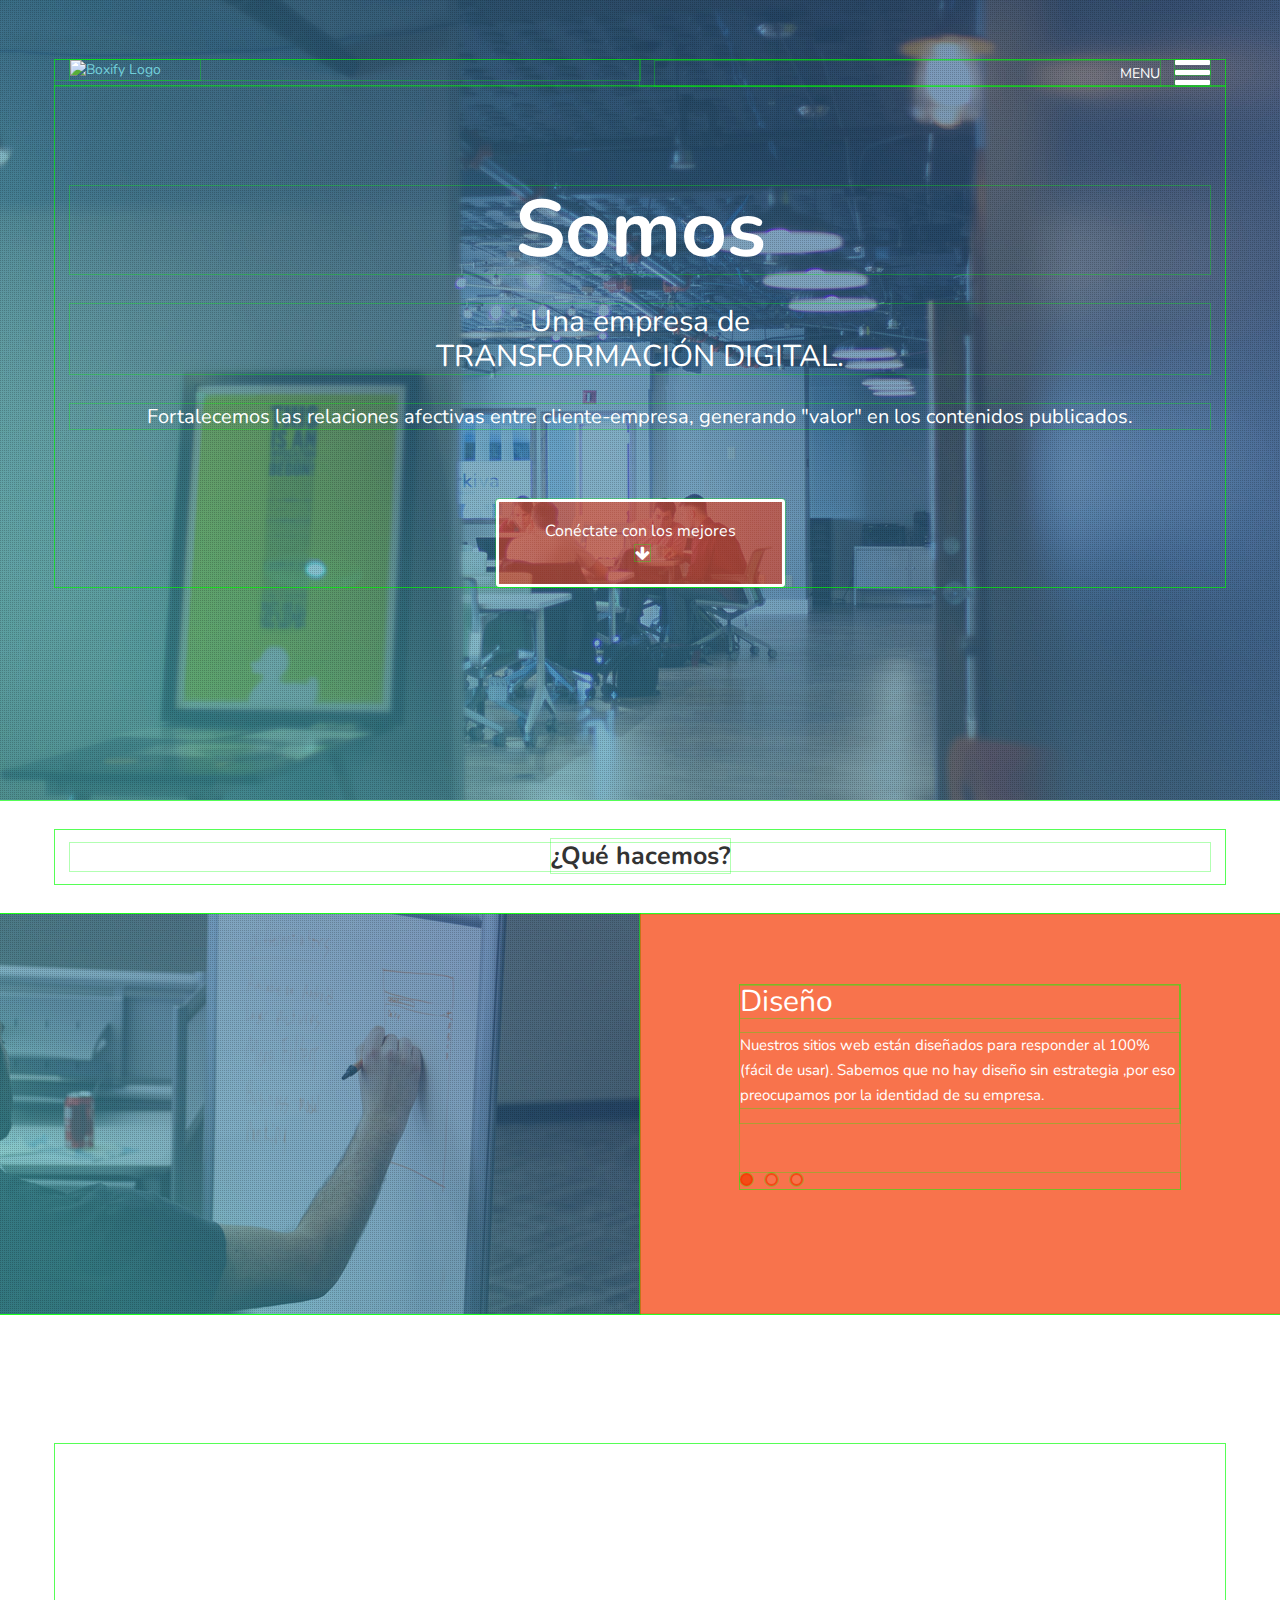
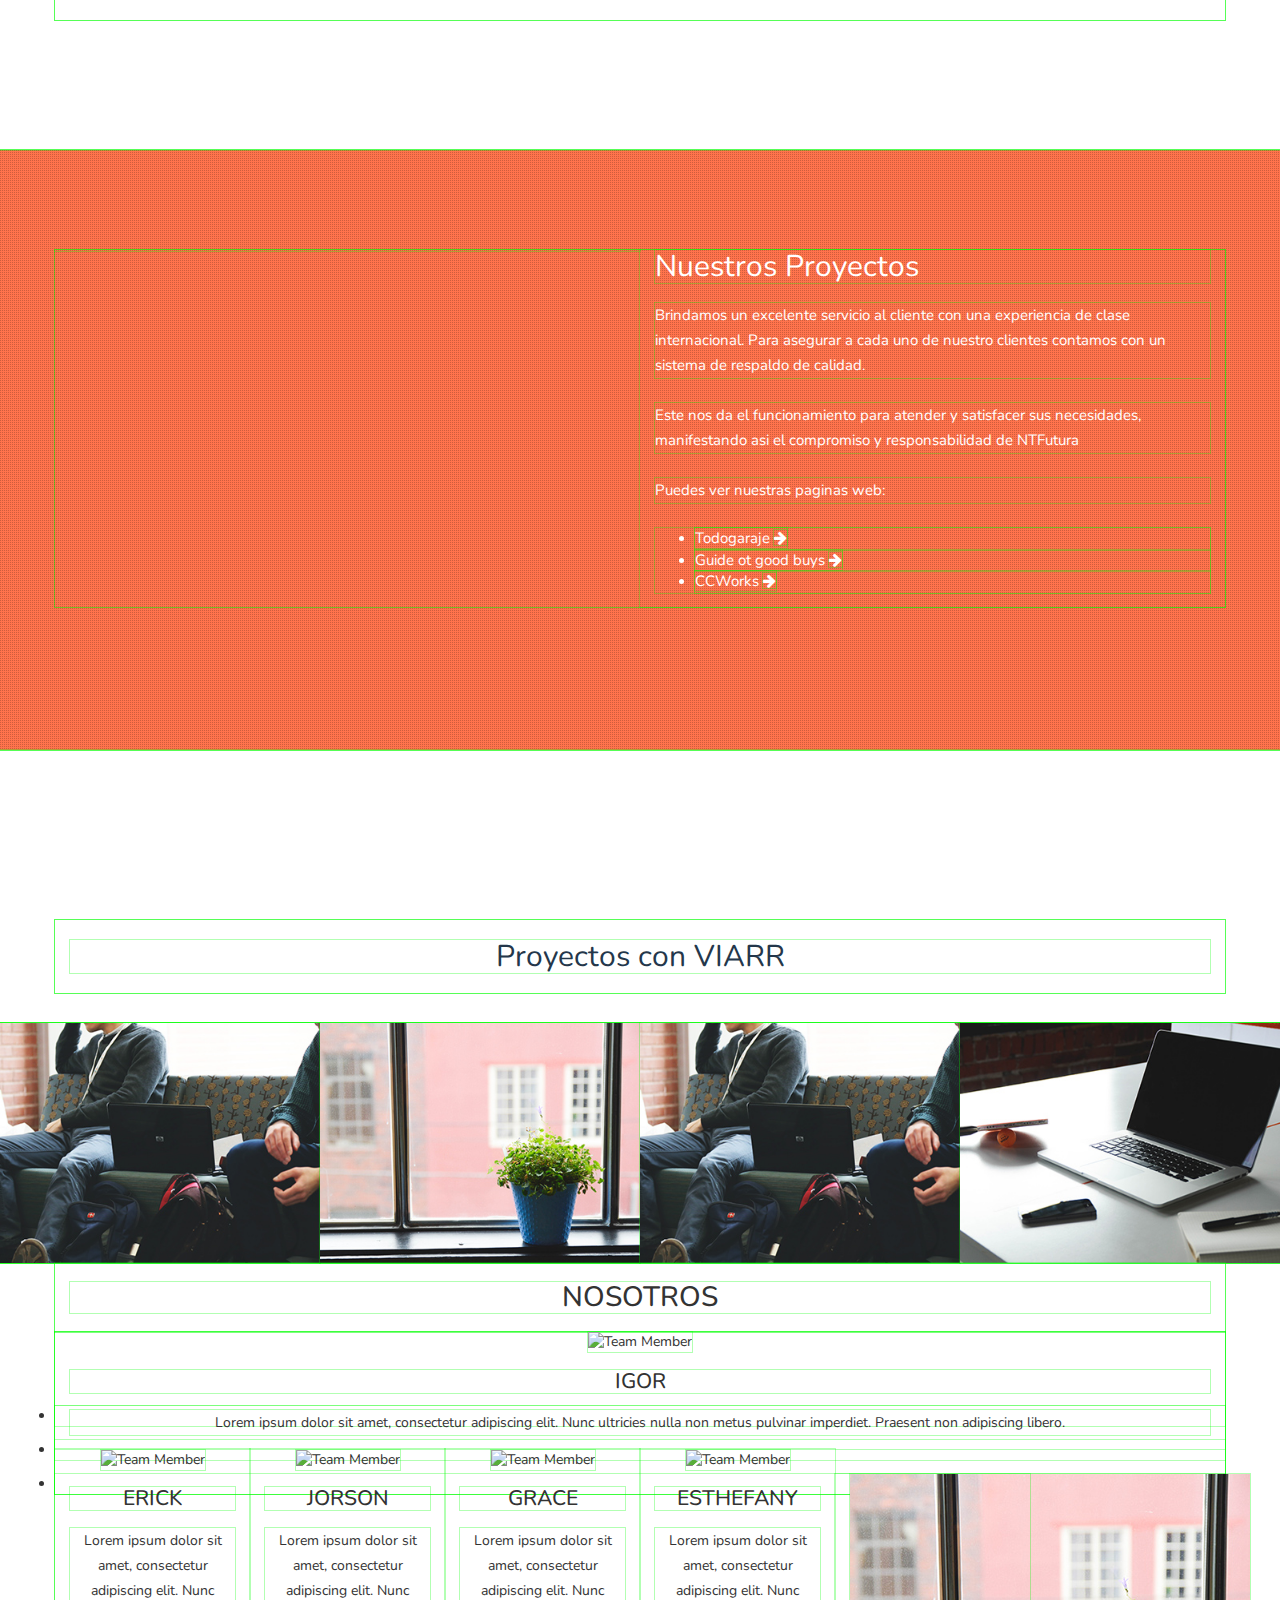
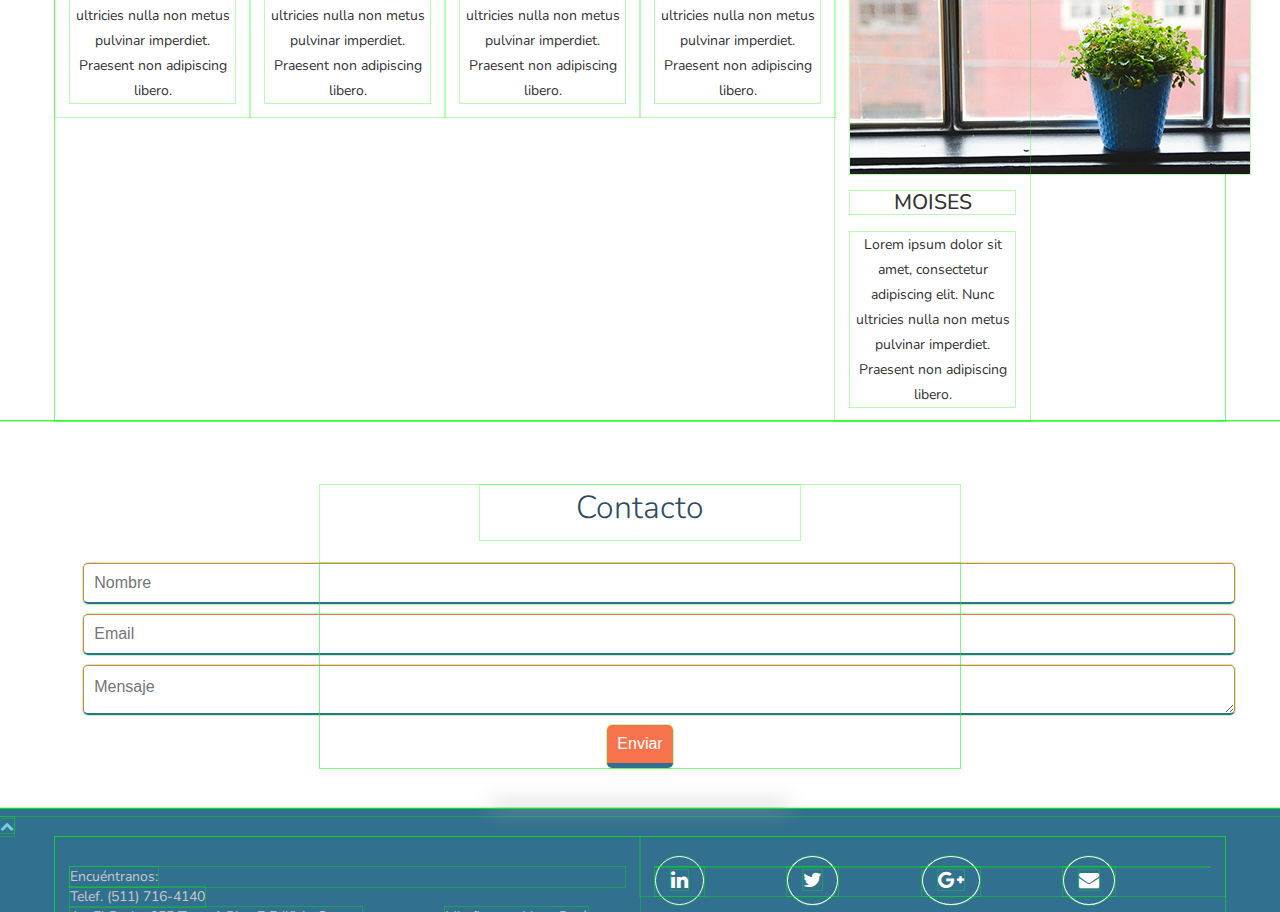
==== commit bb95d961: "Menu modificado" ====
--- a/index.html
+++ b/index.html
@@ -20,6 +20,8 @@
 		<link href="https://fonts.googleapis.com/css?family=Roboto" rel="stylesheet">
 		<link href="css/styles.css" rel="stylesheet">
 		<link href="css/queries.css" rel="stylesheet">
+		<!--<link rel="stylesheet" href="css/us.css">-->
+		
 		<!-- Facebook and Twitter integration -->
 		<meta property="og:title" content=""/>
 		<meta property="og:image" content=""/>
@@ -39,7 +41,7 @@
 				<div class="container">
 					<div class="row nav-wrapper">
 						<div class="col-md-6 col-sm-6 col-xs-6 text-left">
-							<a href="#"><img src="img/nt-logo.png" alt="Boxify Logo" class="img-responsive" width="130px"></a>
+							<a href="index.html"><img src="img/nt-logo.png" alt="Boxify Logo" class="img-responsive" width="130px"></a>
 						</div>
 						<div class="col-md-6 col-sm-6 col-xs-6 text-right navicon">
 							<p>MENU</p><a id="trigger-overlay" class="nav_slide_button nav-toggle" href="#"><span></span></a>
@@ -57,12 +59,14 @@
 				</div>
 			</section>
 		</header>
-		<!----------------------VIDEO----------------------->
+		<!----------------------NUESTRO EQUIPO----------------------->
 		<section class="video" id="about">
 			<div class="container">
 				<div class="row">
 					<div class="col-md-12 text-center">
-						<h1><a href="" class="youtube-media"><i class="fa fa-users"></i><br><span>Nuestro Equipo</span></a></h1>
+						<h1><span>¿Qué hacemos?</span></h1>
+						    
+                    
 					</div>
 				</div>
 			</div>
@@ -85,17 +89,14 @@
 									<li>
 										<h1>Diseño</h1>
 										<p>Nuestros sitios web están diseñados para responder al 100% (fácil de usar). Sabemos que no hay diseño sin estrategia ,por eso preocupamos por la identidad de su empresa.</p>
-										<p><a href="#features" class="arrow-btn">Find out why this freebie rocks! <i class="fa fa-long-arrow-right"></i></a></p>
 									</li>
 									<li>
 										<h1>Productividad</h1>
 										<p>Somos una empresa impulsada por misiones, ayudamos a transformar tu empresa en forma global de una manera profunda y positiva.</p>
-										<p><a href="http://tympanus.net/codrops/?p=22554" class="arrow-btn">Find out why this freebie rocks! <i class="fa fa-long-arrow-right"></i></a></p>
 									</li>
 									<li>
 										<h1>Tecnología</h1>
 										<p>Utilizamos tecnología de vanguardia, (HTMI5, PHP, etc), siempre con los últimos scripts actualizados.</p>
-										<p><a href="http://tympanus.net/codrops/?p=22554" class="arrow-btn">Find out why this freebie rocks! <i class="fa fa-long-arrow-right"></i></a></p>
 									</li>
 								</ul>
 						</div>
@@ -111,31 +112,31 @@
 
 						<div class="col-md-4 feature-1 wp2">
 							<div class="feature-icon">
-								<i class="fa fa-desktop"></i>
+								<i class="fa fa-line-chart"></i>
 							</div>
 							<div class="feature-content">
-								<h1>Diseño</h1>
-								<p>Nuestros sitios web están diseñados para responder al 100%. Sabemos que no hay diseño sin estrategia, por eso nos preocupamos por la identidad de su empresa.</p>
+								<h1>Casos de Éxito</h1>
+								<p>Nuestros clientes han mejorado sus resultados con la solución mas adecuada en función de sus necesidades.</p>
 								<a href="" class="read-more-btn">Read More <i class="fa fa-chevron-circle-right"></i></a>
 							</div>
 						</div>
 						<div class="col-md-4 feature-2 wp2 delay-05s">
 							<div class="feature-icon">
-								<i class="fa fa-flash"></i>
+								<i class="fa fa-thumbs-up"></i>
 							</div>
 							<div class="feature-content">
-								<h1>Tecnología</h1>
-								<p>Utilizamos tecnología de vanguardia, (HTML5, PHP, etc), siempre con los últimos scripts actualizados.</p>
+								<h1>Clientes Satisfechos</h1>
+								<p>La recomendación de  nuestros clientes son nuestra mejor carta de presentación.</p>
 								<a href="" class="read-more-btn">Read More <i class="fa fa-chevron-circle-right"></i></a>
 							</div>
 						</div>
 						<div class="col-md-4 feature-3 wp2 delay-1s">
 							<div class="feature-icon">
-								<i class="fa fa-heart"></i>
+								<i class="fa fa-trophy"></i>
 							</div>
 							<div class="feature-content">
-								<h1>Productividad</h1>
-								<p>Somos una empresa impulsada por misiones, ayudamos a transformar tu empresa en forma global de una manera profunda y positiva.</p>
+								<h1>Respaldo de Calidad</h1>
+								<p>Aseguramos a cada uno de nuestros clientes la excelencia de nuestros servicios.</p>
 								<a href="" class="read-more-btn">Read More <i class="fa fa-chevron-circle-right"></i></a>
 							</div>
 						</div>
@@ -145,7 +146,7 @@
 			</div>
 		</section>
 		<!----------------------MUESTRA CON EL CELULAR----------------------->
-		<section class="showcase">
+		<section class="showcase" id="screenshots">
 			<div class="showcase-wrap">
 				<div class="texture-overlay"></div>
 				<div class="container">
@@ -156,13 +157,13 @@
 									<div class="showcase-slider">
 										<ul class="slides" id="showcaseSlider">
 											<li>
-												<img src="img/screen1.jpg" alt="Device Content Image">
+												<img src="img/todogaraje.png" class="img-responsive" alt="Device Content Image">
 											</li>
 											<li>
-												<img src="img/screen2.jpg" alt="Device Content Image">
+												<img src="img/guidetog.png" alt="Device Content Image">
 											</li>
 											<li>
-												<img src="img/screen3.jpg" alt="Device Content Image">
+												<img src="img/ccw.png" alt="Device Content Image">
 											</li>
 										</ul>
 									</div>
@@ -170,195 +171,214 @@
 							</div>
 						</div>
 						<div class="col-md-6">
-							<h1>Showcase your Product or Service</h1>
-							<p>Lorem ipsum dolor sit amet, consectetur adipiscing elit. Sed a lorem quis neque interdum consequat ut sed sem. Duis quis tempor nunc. Interdum et malesuada fames ac ante ipsum primis in faucibus.</p>
-							<blockquote class="team-quote">
-								<div class="avatar"><img src="img/avatar.png" alt="User Avatar"></div>
-								<p>"Lorem ipsum dolor sit amet, consectetur adipiscing elit. Sed a lorem quis neque interdum consequat ut sed sem. Duis quis tempor nunc." - Steve Jobs</p>
-								<div class="logo-quote">
-									<a href=""><img src="img/codrops-logo.png" alt="Codrops Logo"></a>
-								</div>
-							</blockquote>
-							<a href="" class="download-btn">Download! <i class="fa fa-download"></i></a>
-						</div>
-					</div>
-				</div>
-			</div>
-		</section>
-        <!----------------------TRABAJOS----------------------->
+							<h1>Nuestros Proyectos</h1>
+							<p>Brindamos un excelente servicio al cliente con una experiencia de clase internacional. Para asegurar a cada uno de nuestro clientes contamos con un sistema de respaldo de calidad.</p>
+							<p>Este nos da el funcionamiento para atender y satisfacer sus necesidades, manifestando asi el compromiso y responsabilidad de NTFutura</p>
+							<p>Puedes ver nuestras paginas web:</p>
+                                <ul>
+                                    <li><a href="http://todogarajeperu.com/">Todogaraje <i class="fa fa-arrow-right"></i></a></li>
+                                    <li><a href="http://www.guidetogoodbuys.com/">Guide ot good buys <i class="fa fa-arrow-right"></i></a></li>
+                                    <li><a href="http://ccworks.us/">CCWorks <i class="fa fa-arrow-right"></i></a></li>
+                                </ul>
+							
+						</div>
+					</div>
+				</div>
+			</div>
+		</section>
+        <!----------------------PROJECTS----------------------->
 		<section class="screenshots-intro">
 			<div class="container">
 				<div class="row">
-					<div class="col-md-12">
-						<h1>Packed Full of Powerful Features</h1>
-						<p>Lorem ipsum dolor sit amet, consectetur adipiscing elit. Sed a lorem quis neque interdum consequat ut sed sem. Duis quis tempor nunc. Interdum et malesuada fames ac ante ipsum primis in faucibus.</p>
-						<p><a href="#screenshots" class="arrow-btn">See the screenshots! <i class="fa fa-long-arrow-right"></i></a></p>
-					</div>
-				</div>
-			</div>
-		</section>
-		<!----------------------TRABAJOS 2----------------------->
+					<div class="col-md-12 text-center">
+						<h1>Proyectos con VIARR</h1>
+					</div>
+				</div>
+			</div>
+		</section>
+		<!----------------------PROJECTS-IMAGES----------------------->
 		<section class="screenshots" id="screenshots">
 			<div class="container-fluid">
-				<div class="row">
-					<ul class="grid">
-						<li>
-							<figure>
-								<img src="img/01-screenshot.jpg" alt="Screenshot 01">
+				<div class="row text-center">
+				    <ul>
+				        <li>
+				            <figure>
+								<img src="img/07-screenshot.jpg" alt="Screenshot 01" class="img-responsive"> 
+								<figcaption>
+                                    <div class="caption-content">
+                                        <a href="paginas.html" class="single_image">
+                                            <i class="fa fa-search"></i><br>
+                                            <p>Lorem</p>
+                                        </a>
+                                    </div>
+								</figcaption>
+							</figure>
+				        </li>
+				        <li>
+                            <figure>
+				            <img src="img/05-screenshot.jpg" alt="Screenshot 01" class="img-responsive">
 								<figcaption>
 								<div class="caption-content">
-									<a href="img/large/01.jpg" class="single_image">
+									<a href="paginas.html" class="single_image">
 										<i class="fa fa-search"></i><br>
-										<p>Optimised For Design</p>
+										<p>Lorem</p>
 									</a>
 								</div>
 								</figcaption>
-							</figure>
-						</li>
-						<li>
-							<figure>
-								<img src="img/02-screenshot.jpg" alt="Screenshot 01">
+				            </figure> 
+				        </li>
+				        <li>
+				            <figure>
+				            <img src="img/07-screenshot.jpg" alt="Screenshot 01" class="img-responsive">
 								<figcaption>
 								<div class="caption-content">
-									<a href="img/large/02.jpg" class="single_image">
+									<a href="paginas.html" class="single_image">
 										<i class="fa fa-search"></i><br>
-										<p>User Centric Design</p>
+										<p>Lorem</p>
 									</a>
 								</div>
 								</figcaption>
-							</figure>
-						</li>
-						<li>
-							<figure>
-								<img src="img/03-screenshot.jpg" alt="Screenshot 01">
+				            </figure>
+				        </li>
+				        <li>
+				            <figure>
+				            <img src="img/06-screenshot.jpg" alt="Screenshot 01" class="img-responsive">
 								<figcaption>
-								<div class="caption-content">
-									<a href="img/large/03.jpg" class="single_image">
-										<i class="fa fa-search"></i><br>
-										<p>Responsive and Adaptive</p>
-									</a>
-								</div>
+								    <div class="caption-content">
+									    <a href="paginas.html" class="single_image">
+								            <i class="fa fa-search"></i><br>
+										    <p>Lorem</p>
+									    </a>
+								    </div>
 								</figcaption>
-							</figure>
-						</li>
-						<li>
-							<figure>
-								<img src="img/04-screenshot.jpg" alt="Screenshot 01">
-								<figcaption>
-								<div class="caption-content">
-									<a href="img/large/04.jpg" class="single_image">
-										<i class="fa fa-search"></i><br>
-										<p>Absolutely Free</p>
-									</a>
-								</div>
-								</figcaption>
-							</figure>
-						</li>
-					</ul>
-				</div>
+				            </figure>
+				        </li>
+				    </ul>
+				</div>
+			</div>
+		</section>
+		<!-----------nosotros----------------------------->
+        <section class="team text-center section-padding" id="download" >
+            <div class="container">
+                <div class="row">
+                    <div class="col-md-12">
+                        <h1 class="arrow">NOSOTROS</h1>
+                    </div>
+                </div>
+                <div class="row">
+                    <div class="team-wrapper">
+                        <div id="teamSlider">
+                            <div class="col-md-12" "slides">
+                                <img src="img/Igor.jpg" class="team img" alt="Team Member">
+                                    <h2>IGOR</h2>
+                                    <p>Lorem ipsum dolor sit amet, consectetur adipiscing elit. Nunc ultricies nulla non metus pulvinar imperdiet. Praesent non adipiscing libero.</p>
+                            </div>
+                             <br>
+                             <br>
+                             <br>
+
+                            <ul class="slides">
+                                <li>
+                                    <div class="col-md-2 col-offset-md-1">
+                                        <img src="img/erick.jpg"class="team img"  alt="Team Member">
+                                            <h2>ERICK</h2>
+                                                <p>Lorem ipsum dolor sit amet, consectetur adipiscing elit. Nunc ultricies nulla non metus pulvinar imperdiet. Praesent non adipiscing libero.</p>
+                                    </div>
+                                    <div class="col-md-2 delay-05s">
+                                        <img src="img/Jorson.jpg" class="team img" alt="Team Member">
+                                            <h2>JORSON</h2>
+                                                <p>Lorem ipsum dolor sit amet, consectetur adipiscing elit. Nunc ultricies nulla non metus pulvinar imperdiet. Praesent non adipiscing libero.</p>
+                                    </div>
+                                    <div class="col-md-2 delay-1s">
+                                        <img src="img/grace.jpg" class="team img"alt="Team Member">
+                                        <h2>GRACE</h2>
+                                        <p>Lorem ipsum dolor sit amet, consectetur adipiscing elit. Nunc ultricies nulla non metus pulvinar imperdiet. Praesent non adipiscing libero.</p>
+                                    </div>
+                                </li>
+                                <li>
+                                    <div class="col-md-2">
+                                        <img src="img/esthefany.png"class="team img" alt="Team Member">
+                                        <h2>ESTHEFANY</h2>
+                                        <p>Lorem ipsum dolor sit amet, consectetur adipiscing elit. Nunc ultricies nulla non metus pulvinar imperdiet. Praesent non adipiscing libero.</p>
+                                    </div>
+                                </li>
+                                <li>
+                                    <div class="col-md-2" "slides">
+                                        <img src="img/05-screenshot.jpg" class="team img" alt="Team Member">
+                                        <h2>MOISES</h2>
+                                        <p>Lorem ipsum dolor sit amet, consectetur adipiscing elit. Nunc ultricies nulla non metus pulvinar imperdiet. Praesent non adipiscing libero.</p>
+                                    </div>
+                                </li>
+                            </ul>
+                        </div>
+                    </div>
+                </div>
+            </div>
+        </section>
+		<!----------------------  CONTACT----------------------->
+		<section class="contact" id="contacto">
+			<div class="container-fluid">
 				<div class="row">
-					<ul class="grid">
-						<li>
-							<figure>
-								<img src="img/05-screenshot.jpg" alt="Screenshot 01">
-								<figcaption>
-								<div class="caption-content">
-									<a href="img/large/05.jpg" class="single_image">
-										<i class="fa fa-search"></i><br>
-										<p>Multi-Purpose Design</p>
-									</a>
-								</div>
-								</figcaption>
-							</figure>
-						</li>
-						<li>
-							<figure>
-								<img src="img/06-screenshot.jpg" alt="Screenshot 01">
-								<figcaption>
-								<div class="caption-content">
-									<a href="img/large/06.jpg" class="single_image">
-										<i class="fa fa-search"></i><br>
-										<p>Exclusive to Codrops</p>
-									</a>
-								</div>
-								</figcaption>
-							</figure>
-						</li>
-						<li>
-							<figure>
-								<img src="img/07-screenshot.jpg" alt="Screenshot 01">
-								<figcaption>
-								<div class="caption-content">
-									<a href="img/large/07.jpg" class="single_image">
-										<i class="fa fa-search"></i><br>
-										<p>Made with Love</p>
-									</a>
-								</div>
-								</figcaption>
-							</figure>
-						</li>
-						<li>
-							<figure>
-								<img src="img/08-screenshot.jpg" alt="Screenshot 01">
-								<figcaption>
-								<div class="caption-content">
-									<a href="img/large/08.jpg" class="single_image">
-										<i class="fa fa-search"></i><br>
-										<p>In Sydney, Australia</p>
-									</a>
-								</div>
-								</figcaption>
-							</figure>
-						</li>
-					</ul>
-				</div>
-			</div>
-		</section>
-		<!----------------------VER MAS----------------------->
-		<section class="download" id="download">
-			<div class="container">
-				<div class="row">
-					<div class="col-md-12 text-center wp4">
-						<h1>Seen Enough?</h1>
-						<a href="" class="download-btn">Download! <i class="fa fa-download"></i></a>
-					</div>
-				</div>
-			</div>
-		</section>
-		<!----------------------MENU ADICIONAL----------------------->
-		<footer>
-			<div class="container">
-				<div class="row">
-					<div class="col-md-5">
-						<h1 class="footer-logo">
-						<img src="img/logo-blue.png" alt="Footer Logo Blue">
-						</h1>
-						<p>A free website template created exclusively for <a href=""><em>Codrops</em></a></p>
-					</div>
-					<div class="col-md-7">
-						<ul class="footer-nav">
-							<li><a href="#about">About</a></li>
-							<li><a href="#features">Features</a></li>
-							<li><a href="#screenshots">Screenshots</a></li>
-							<li><a href="#download">Download</a></li>
-						</ul>
-					</div>
-				</div>
-			</div>
+					<div class="col-md-12 nopadding">
+                        <div class="wrapper">
+                            <div class="title">Contacto</div>
+                            <form class="form">
+                                <input type="text" class="name field-in font" placeholder="Nombre"/>
+                                <input type="text" class="email field-in font" placeholder="Email"/>
+                                <textarea class="message field-in font" placeholder="Mensaje"></textarea> 
+                                <button class="submit font" href="#">Enviar</button>
+                            </form>  	
+                            <div class="shadow"></div>
+                        </div>
+                    </div>
+                </div> 
+            </div>  
+        </section>
+        <!---------------- FOOTER ------------------------------>
+        <footer>
+            <section class="dark-bg section-padding contact-wrap" id="contact">
+                <a href="#top" class="up-btn"><i class="fa fa-chevron-up"></i></a>
+                    <div class="container">
+                        <div class="row">
+                            <div class="col-md-6">
+                                    <ul>
+                                        <li>Encuéntranos:</li><br>
+                                        <li>Telef. (511) 716-4140</li>
+                                        <li>Av. El Derby 055 Torre 1 Piso 7 Edificio Cronos</li>
+                                        <li>Miraflores - Lima, Perú</li>
+                                    </ul>
+                            </div>
+                            <div class="col-md-6">
+                                <ul class="social-buttons text-center">
+                                    <li><a href="#"><i class="fa fa-linkedin"></i></a></li>
+                                    <li><a href="#"><i class="fa fa-twitter"></i></a></li>
+                                    <li><a href="#"><i class="fa fa-google-plus"></i></a></li>
+                                    <li><a href="#"><i class="fa fa-envelope"></i></a></li>
+                                </ul>
+                            </div>
+                        </div>
+                    </div>
+            </section>
 		</footer>
+		<!----------EL MENU NO BORRAR--------------->
 		<div class="overlay overlay-boxify">
 			<nav>
 				<ul>
-					<li><a href="#about"><i class="fa fa-heart"></i>About</a></li>
-					<li><a href="#features"><i class="fa fa-flash"></i>Features</a></li>
+					<li><a href="#about"><i class="fa fa-heart"></i>Qué hacemos</a></li>
+					<li><a href="#features"><i class="fa fa-flash"></i>Tenemos</a></li>
 				</ul>
 				<ul>
-					<li><a href="#screenshots"><i class="fa fa-desktop"></i>Screenshots</a></li>
-					<li><a href="#download"><i class="fa fa-download"></i>Download</a></li>
+					<li><a href="#screenshots"><i class="fa fa-desktop"></i>Nuestro Trabajo</a></li>
+					<li><a href="#download"><i class="fa fa-download"></i>Nosotros</a></li>
+				</ul>
+				<ul>
+				    <li>
+				           <a href="#contacto"><i class="fa fa-download"></i>Contacto</a> 
+				    </li>
 				</ul>
 			</nav>
-        </div>
-		
+		</div>
+<!------------------------------------LINKS AND SCRIPTS-------------------------------------------->		
 		<!-- jQuery (necessary for Bootstrap's JavaScript plugins) -->
 		<script src="js/min/toucheffects-min.js"></script>
 		<script src="https://ajax.googleapis.com/ajax/libs/jquery/1.11.0/jquery.min.js"></script>
--- a/css/styles.css
+++ b/css/styles.css
@@ -586,6 +586,13 @@
     min-height: 800px;
     background: /*rgba(245, 55,0,0.7)*/ url('../img/hero-01.jpg') no-repeat center center;
     background-size: cover;
+    color: #fff;
+    text-align: center;
+}
+.hero-page{
+    background-color: #3f6184;
+    position: relative;
+    padding: 60px 0 60px 0;
     color: #fff;
     text-align: center;
 }
@@ -639,7 +646,7 @@
     border: 3px solid #73d0da;
 }
 section.video h1 {
-    font-weight: 400;
+    font-weight: bold;
     font-size: 20px;
 }
 .video h1 i{
@@ -651,7 +658,10 @@
 }
 section.video {
     padding: 30px 0;
-    background-color: #f6f7f9;
+    /*background-color: #f6f7f9;*/
+    background-image: url(../img/fondo.jpg);
+    background-position: right left;
+    /*background-attachment: fixed;*/
 }
 section.video a {
     color: #323a45;
@@ -663,7 +673,29 @@
 section.video a:hover i, section.video a:focus i {
     color: #73d0da;
 }
-
+/*---------------------IMAGES-----------------------*/
+.logo-color{
+    background-color: rgba(245,55,0,0.5);
+    width: 100px;
+    position: absolute;
+    left: 45%;
+    right: 55%;
+    top: 90px;
+}
+.logo-color img{
+    width: 80px;
+}
+.team-1{
+    position: absolute;
+    left: 35%;
+    right: 65%;
+}
+.team-2{
+    position: absolute;
+    left: 40%;
+    right: 60%;
+    top
+}
 /* ==========================================================================
 Custom Slider Controls (Flickity)
 ========================================================================== */
@@ -672,12 +704,12 @@
     height: 13px;
     opacity: 1;
     background: transparent;
-    border: 2px solid white;
+    border: 2px solid rgba(242,57,0,0.7);
     -webkit-transition: background 0.3s;
     transition: background 0.3s;
 }
 .flickity-page-dots .dot.is-selected {
-    background: white;
+    background: rgba(242,57,0,0.7);
 }
 
 /* ==========================================================================
@@ -689,6 +721,14 @@
     background: url('../img/features-intro-01.jpg') no-repeat center center;
     background-size: cover;
 }
+/*-----------------------------PAGES-------------------------------*/
+.features-bg-page{
+    position: relative;
+    min-height: 400px;
+    background: url('../img/gamesland.png') no-repeat center center;
+    background-size: cover;
+}
+/*-----------------------------PAGES-------------------------------*/
 .features-img {
     width: 100%;
     height: 400px;
@@ -713,11 +753,11 @@
     margin-bottom: 20px;
     color: #fff;
     font-weight: 400;
-    font-size: 22px;
+    font-size: 30px;
 }
 .features-slider li p {
     color: #fff;
-    font-size: 14px;
+    font-size: 15px;
 }
 .features-intro-img {
     position: relative
@@ -734,12 +774,23 @@
 .features-slider .flickity-page-dots .dot {
     margin: 0 12px 0 0;
 }
+/*---------------------PAGES------------------------*/
+.feat-page{
+    background: url(../img/fondo.jpg);
+    background-position: left right;
+}
+.feat-page-intro{
+    background: url(../img/fondo.jpg);
+    background-position: right center;
+}
 
 /* ==========================================================================
 Features List
 ========================================================================== */
 .features-list {
-    padding: 130px 0
+    padding: 130px 0;
+    background: url(../img/fondo.jpg);
+    background-attachment: fixed;
 }
 .features-list h1 {
     margin: 0 0 10px 0;
@@ -811,11 +862,20 @@
     margin: 0 0 20px 0;
     color: #fff;
     font-weight: 400;
-    font-size: 22px;
+    font-size: 30px;
 }
 .showcase p {
     margin-bottom: 25px;
     color: #fff;
+    font-size: 15px;
+}
+.showcase ul{
+    padding-left: 40px;
+    color: #fff;
+}
+.showcase li a{
+    color: #fff;
+    font-size: 15px;
 }
 .device {
     position: absolute;
@@ -855,14 +915,15 @@
 Screenshots Intro
 ========================================================================== */
 .screenshots-intro {
-    padding: 170px 0 100px 0;
-    background-color: #f6f7f9;
+    padding: 170px 0 30px 0;
+    background:url(../img/fondo.jpg);
+    background-attachment: fixed;
 }
 .screenshots-intro h1 {
     margin-bottom: 20px;
     color: #24374b;
     font-weight: 400;
-    font-size: 22px;
+    font-size: 30px;
 }
 .screenshots-intro p {
     margin-bottom: 25px;
@@ -872,6 +933,12 @@
 /* ==========================================================================
 Screenshots
 ========================================================================== */
+.screenshots{
+    background: rgba(256,45,0,0.7);
+}
+.img-project{
+    padding: 20px;
+}
 .screenshots ul {
     margin: 0;
     padding: 0;
@@ -973,7 +1040,9 @@
 Footer
 ========================================================================== */
 footer {
-    padding: 100px 0
+    padding: 9px 0;
+    background-color: rgb(49, 112, 143);
+    color: #c7cacc;
 }
 footer p {
     color: #c7cacc;
@@ -986,14 +1055,26 @@
     float: left;
     margin-right: 15%;
     list-style: none;
-    text-transform: uppercase;
-    font-weight: 400;
+    /*text-transform: uppercase*/;
 }
 footer li a {
-    color: #3f6184
+    color: #fff;
+    font-size: 20px;
+    padding: 10px 15px;
+    border-radius: 100%;
+    border: 1px solid #fff;
+    text-decoration: none;
 }
 footer li:last-child {
     margin-right: 0
+}
+
+/*.social-buttons{
+    margin-left: 100px;
+}*/
+.social-buttons li a:hover{
+    color: rgba(255,45,0,0.7); 
+    background: #fff;
 }
 
 /* ==========================================================================
@@ -1118,4 +1199,180 @@
 .delay-1s {
     -webkit-animation-delay: 1s;
     animation-delay: 1s;
-}+}
+/* =========================================================================
+CONTACTO
+========================================================================== */
+.contact{
+    background: url(../img/fondo.jpg);
+    background-position: bottom right;
+}
+.title{
+  margin: 23px auto;
+  width: 50%;
+  text-align: center;
+  padding-bottom: 10px;
+  font-weight: 300;
+  font-size: 32px;
+  color: #2E4B62;
+}
+.wrapper {
+  width: 50%;
+  height: 50%;
+  margin: 5% auto 0 auto; 
+}
+.font {
+  font-size: 16px;
+  font-family: Helvetica, sans-serif;
+  color: #fff;
+}
+.form {
+  text-align: center; 
+  -webkit-animation: bounce 1.5s infinite;
+  -moz-animation: bounce 1.5s infinite;
+  animation: bounce 8.5s infinite;
+}
+.shadow{
+  box-shadow: 0px 0px 20px 5px #AAA;
+  opacity: 0.5;
+  border-radius: 100px;
+  width: 45%; 
+  margin: 40px auto 0 auto;
+  padding: 0 10px;  
+  -webkit-animation: shadow 1.5s infinite;
+}
+.field-in {
+  display: block;
+  margin: 10px auto;
+  padding: 10px;
+  border-radius: 5px;
+  border: none;
+  width: 180%;
+  margin-left: -37%;
+  -webkit-transition: all 0.5s ease 0s;
+  -moz-transition: all 0.5s ease 0s;
+  transition: all 0.5s ease 0s;
+}
+.name {
+  background-color:/*rgba(245, 55,0,0.7)*/ #fff;  
+  color: #fff;
+  border: 1px solid rgba(245, 55,0,0.7);
+  border-bottom: 2px solid #31708f;    
+    
+}
+.name:hover{
+  background-color: rgba(49, 112, 143,0.3);
+  border-bottom: 3px solid rgba(245, 55,0,0.7);
+    
+}
+.name:focus, .email:focus, .message:focus{
+  outline: none;
+  padding:15px;
+  color: #fff;
+}
+.email {
+  background-color: /*rgba(245, 55,0,0.7)*/ #fff;  
+    border: 1px solid rgba(245, 55,0,0.7);
+    border-bottom: 2px solid #31708f;
+    
+}
+.email:hover{
+   background-color: rgba(49, 112, 143,0.3);
+  border-bottom: 3px solid rgba(245, 55,0,0.7);
+}
+.message {   
+  background-color: /*rgba(245, 55,0,0.7)*/;
+   border: 1px solid rgba(245, 55,0,0.7);
+  border-bottom: 2px solid #31708f;
+  overflow: hidden;
+  height: 50px;
+}
+.message:hover{
+   background-color: rgba(49, 112, 143,0.3);
+  border-bottom: 3px solid rgba(245, 55,0,0.7);
+  height: 150px;
+}
+.submit{
+  border-radius:5px;
+  padding:10px;
+  background-color: rgba(245, 55,0,0.7);  
+  border: none;
+  border-bottom: 5px solid #31708f;  
+  -webkit-transition: all 0.5s ease 0s;
+  -moz-transition: all 0.5s ease 0s;
+  transition: all 0.5s ease 0s;
+}
+.submit:hover{
+  -webkit-transform: translate(0, 4px);
+  border-bottom: 2px solid rgba(245, 55,0,0.7;  
+  box-shadow: inset 0px 0px 10px 10px rgba(245, 55,0,0.7;
+  cursor: pointer;
+}
+::-webkit-input-placeholder {
+   color: white;
+}
+
+:-moz-placeholder { 
+   color: white;
+}
+
+::-moz-placeholder { 
+   color: white; 
+}
+
+:-ms-input-placeholder {  
+   color: white;  
+}
+
+@-webkit-keyframes bounce{
+  0%{
+    
+  }
+  50%{
+    -webkit-transform: translate(0, 8px);
+  }
+}
+@-moz-keyframes bounce{
+  0%{
+    
+  }
+  50%{
+    -moz-transform: translate(0, 8px);
+  }
+}
+@keyframes bounce{
+  0%{
+    
+  }
+  50%{
+    transform: translate(0, 8px);
+  }
+}
+@-webkit-keyframes shadow{
+  0%{
+    
+  }
+  50%{
+    opacity: 0.8;
+    width: 50%;
+  }
+}
+@-moz-keyframes shadow{
+  0%{
+    
+  }
+  50%{
+    opacity: 0.8;
+    width: 50%;
+  }
+}
+@keyframes shadow{
+  0%{
+    
+  }
+  50%{
+    opacity: 0.8;
+    width: 50%;
+  }
+}
+
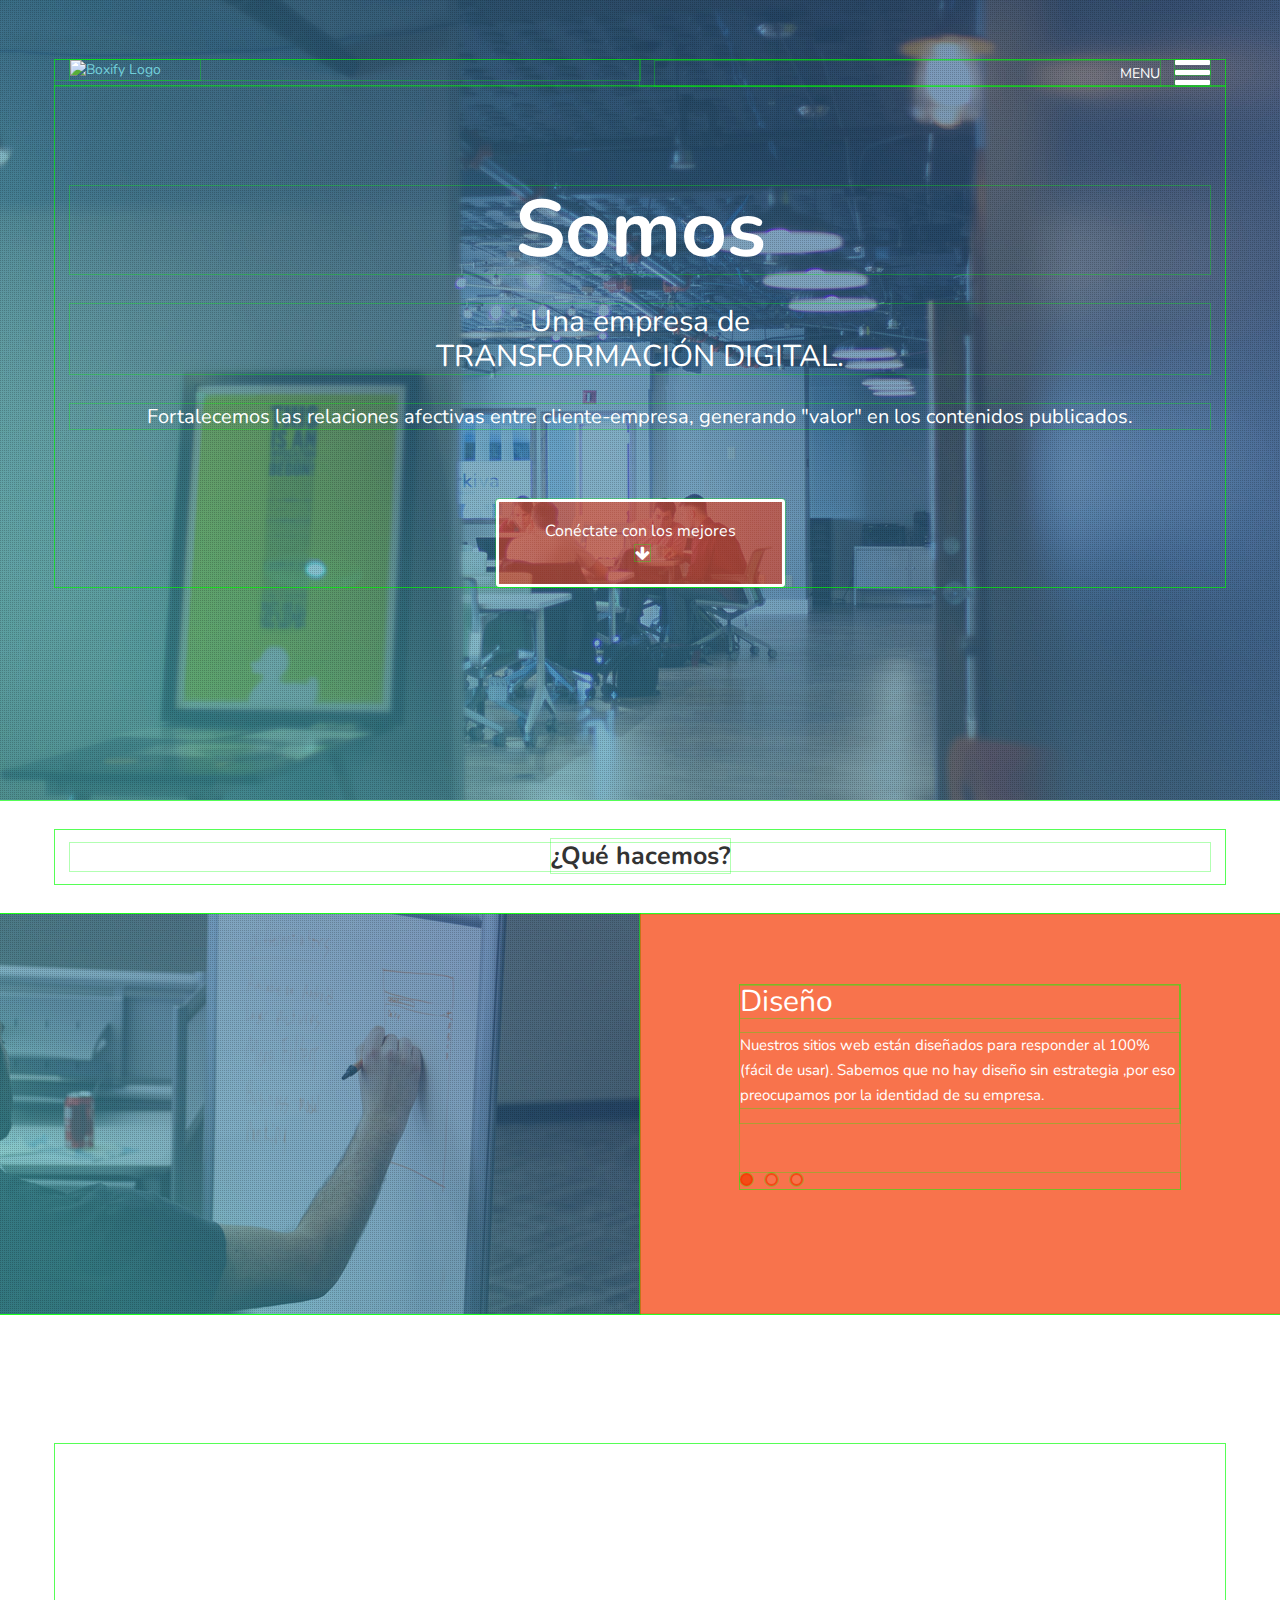
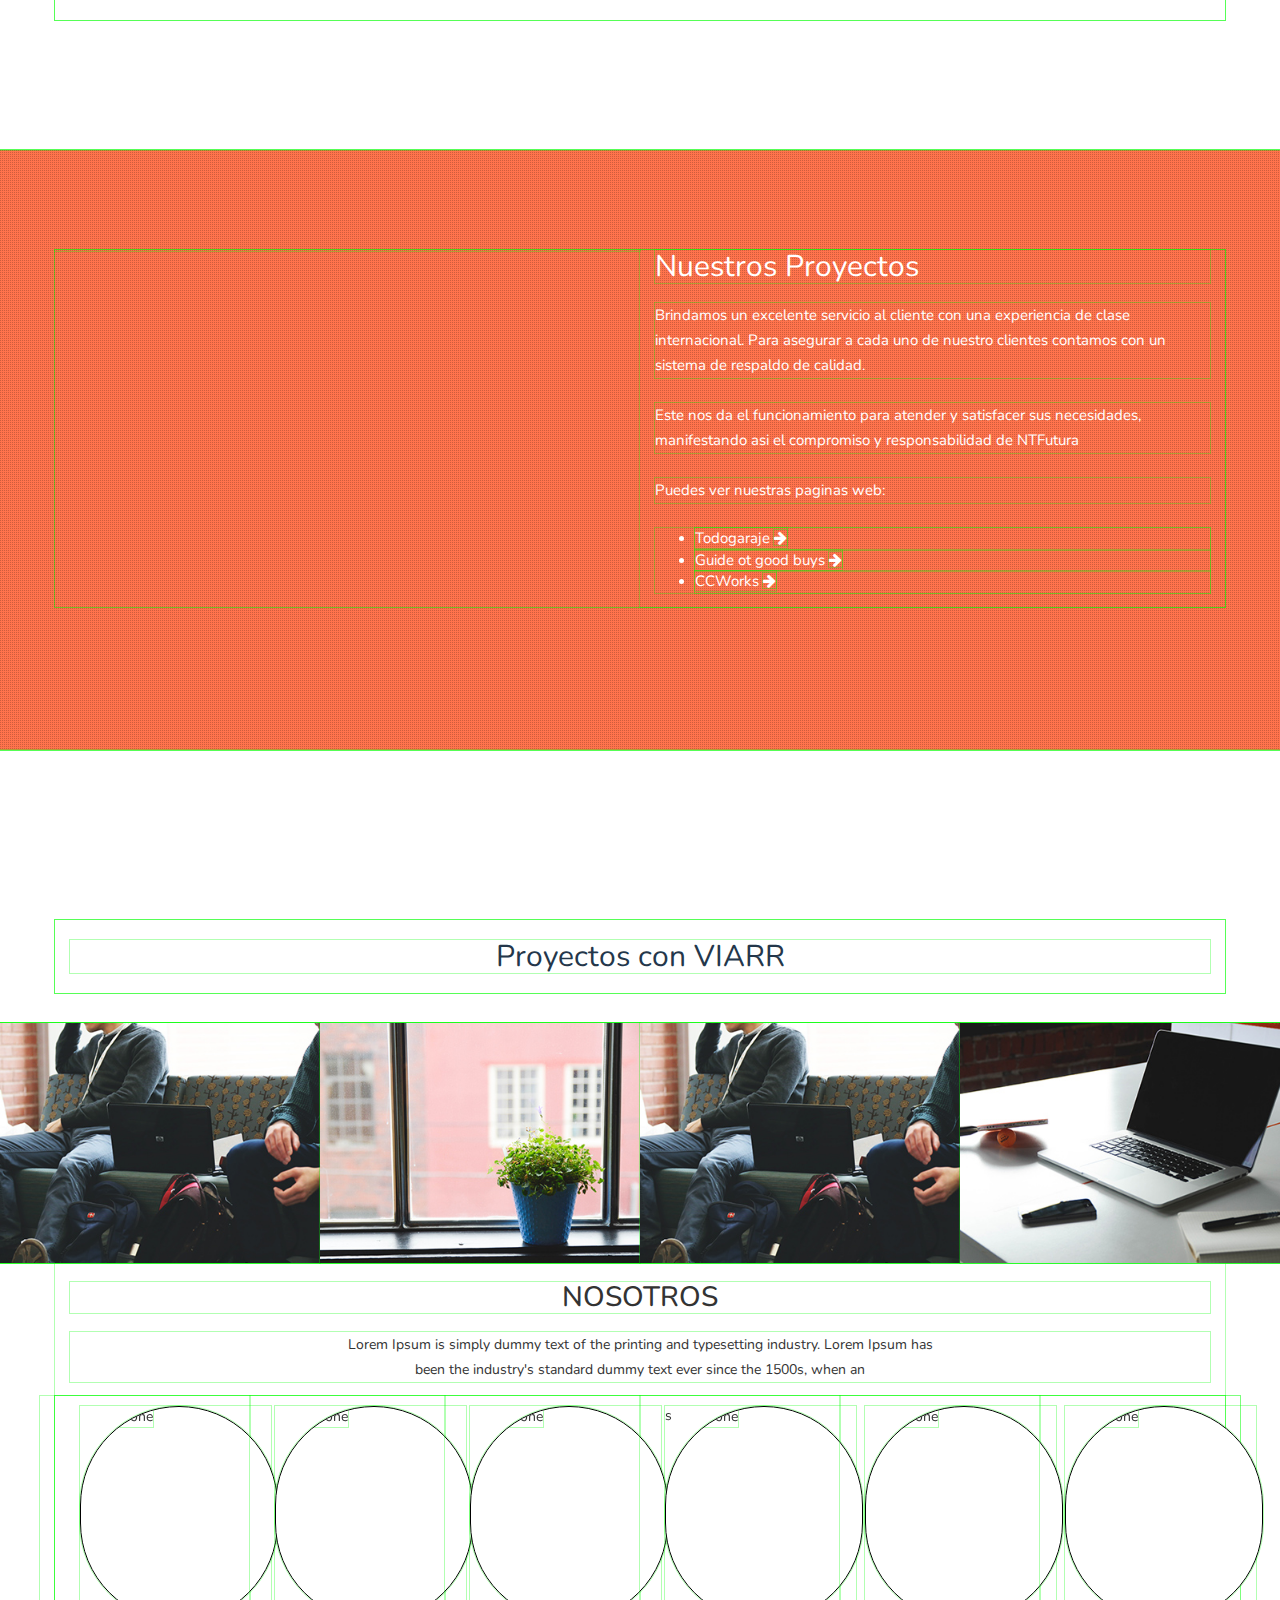
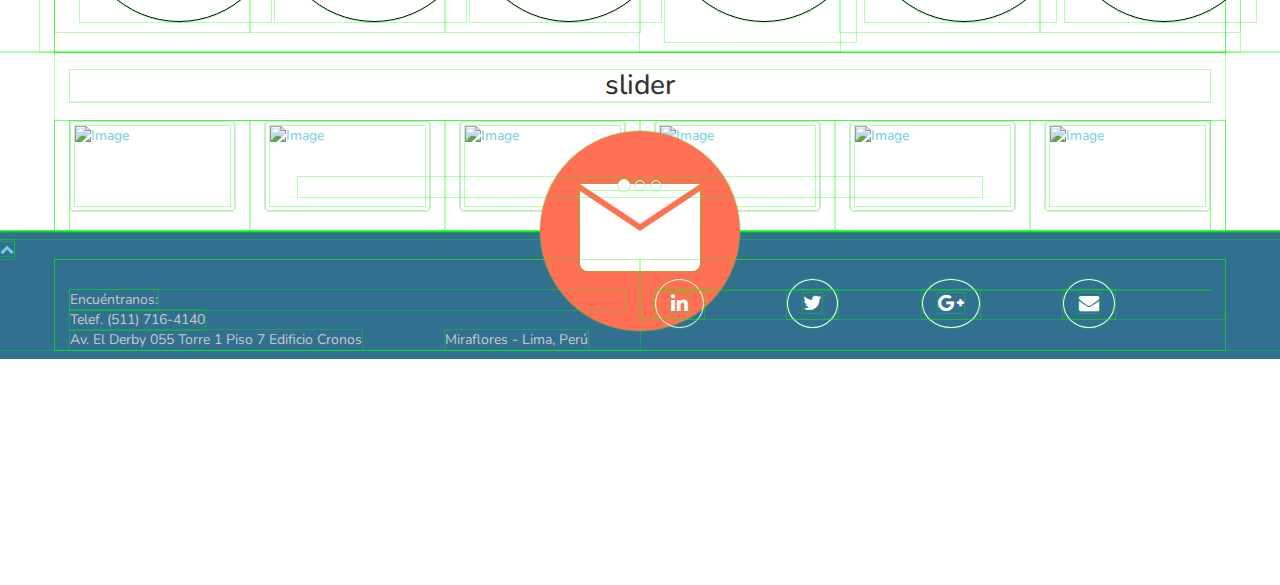
==== commit 43c85778: "adding other elements" ====
--- a/index.html
+++ b/index.html
@@ -17,7 +17,9 @@
 		<link href="css/animate.css" rel="stylesheet">
 		<link href="http://maxcdn.bootstrapcdn.com/font-awesome/4.2.0/css/font-awesome.min.css" rel="stylesheet">
 		<link href='http://fonts.googleapis.com/css?family=Nunito:400,300,700' rel='stylesheet' type='text/css'>
+		<link rel="stylesheet" href="https://cdnjs.cloudflare.com/ajax/libs/animate.css/3.5.2/animate.min.css">
 		<link href="https://fonts.googleapis.com/css?family=Roboto" rel="stylesheet">
+		<link href="https://fonts.googleapis.com/css?family=Raleway:200,100,400" rel="stylesheet" type="text/css" />
 		<link href="css/styles.css" rel="stylesheet">
 		<link href="css/queries.css" rel="stylesheet">
 		<!--<link rel="stylesheet" href="css/us.css">-->
@@ -257,83 +259,174 @@
 				</div>
 			</div>
 		</section>
-		<!-----------nosotros----------------------------->
-        <section class="team text-center section-padding" id="download" >
+		
+		
+		<!--nosotros--->
+		<section class="features-intro">
             <div class="container">
-                <div class="row">
-                    <div class="col-md-12">
-                        <h1 class="arrow">NOSOTROS</h1>
-                    </div>
+                <h1 class="text-center">NOSOTROS</h1>
+                <p class="home-paragraph text-center">Lorem Ipsum is simply dummy text of the printing and typesetting industry. Lorem Ipsum has<br> been the industry's standard dummy text ever since the 1500s, when an</p>
+                        <!-- Wrapper for slides -->
+                                <div class="row">
+                                <div class="item active">
+                                   <!--imagen-1-->
+                                    <div class="col-md-2">
+                                        <div class="info-card">
+                                            <div class="front">
+                                                <img src="img/erick.jpg" class="card-image""img-responsive"  alt="User one">
+                                            </div>
+                                                <div class="back">
+                                               <h1>Erick</h1>
+                                                </div>
+                                        </div>
+                                    </div>
+                                     <!--imagen-2-->
+                                      <div class="col-md-2">
+                                        <div class="info-card">
+                                            <div class="front">
+                                                <img src="img/erick.jpg" class="card-image""img-responsive"  alt="User one">
+                                            </div>
+                                                <div class="back">
+                                               <h1>Erick</h1>
+                                                </div>
+                                        </div>
+                                    </div>
+                                     <!--imagen-3-->
+                                      <div class="col-md-2">
+                                        <div class="info-card">
+                                            <div class="front">
+                                                <img src="img/erick.jpg" class="card-image" "img-responsive"  alt="User one">
+                                            </div>
+                                                <div class="back">
+                                               <h1>Erick</h1>
+                                                </div>
+                                        </div>
+                                    </div>
+                                    <div class=row>
+                                    <!--imagen-4-->
+                                      <div class="col-md-2">
+                                        <div class="info-card">
+                                            <div class="front">
+                                                <img src="img/erick.jpg" class="card-image""img-responsive"  alt="User one">
+                                            </div>s
+                                                <div class="back">
+                                               <h1>Erick</h1>
+                                                </div>
+                                        </div>
+                                    </div>
+                                     <!--imagen-5-->
+                                      <div class="col-md-2">
+                                        <div class="info-card">
+                                            <div class="front">
+                                                <img src="img/erick.jpg" class="card-image" "img-responsive"  alt="User one">
+                                            </div>
+                                                <div class="back">
+                                               <h1>Erick</h1>s
+                                                </div>
+                                        </div>
+                                    </div>
+                                       <!--imagen-6-->
+                                       <div class="col-md-2">
+                                        <div class="info-card">
+                                            <div class="front">
+                                                <img src="img/erick.jpg" class="card-image" "img-responsive" alt="User one">
+                                            </div>
+                                                <div class="back">
+                                               <h1>Erick</h1>s
+                                                </div>
+                                        </div>
+                                    </div>
+                                 </div>
+                                </div>
+                            </div>
+                          </div>      
+        </section>
+    <!--slider--->
+      <section>
+         <div class="container">
+<h1 style="text-align:center;border-bottom:solid 1px #eee">slider</h1>
+    <div class="row">
+  <div class="col-md-12 col-sm-12 col-xs-12">
+                <div id="Carousel" class="carousel slide">
+                 
+                <ol class="carousel-indicators">
+                    <li data-target="#Carousel" data-slide-to="0" class="active"></li>
+                    <li data-target="#Carousel" data-slide-to="1"></li>
+                    <li data-target="#Carousel" data-slide-to="2"></li>
+                </ol>
+                 
+                <!-- Carousel items -->
+                <div class="carousel-inner">
+                    
+                <div class="item active">
+                 <div class="row">
+                   <div class="col-md-2 col-xs-4"><a href="http://reg.thonburi-u.ac.th/registrar/home.asp" class="thumbnail"><img src="https://tmaxtech.co.th/images/Partner/1.jpg" alt="Image" style="height:80px;"></a></div>
+                   <div class="col-md-2 col-xs-4"><a href="http://www.spu.ac.th/" class="thumbnail"><img src="https://tmaxtech.co.th/images/Partner/2.jpg" alt="Image" style="height:80px;"></a></div>
+                   <div class="col-md-2 col-xs-4"><a href="http://www.spu.ac.th/" class="thumbnail"><img src="https://tmaxtech.co.th/images/Partner/3.png" alt="Image" style="height:80px;"></a></div>
+                   <div class="col-md-2 col-xs-4"><a href="https://www.mahidol.ac.th/th/" class="thumbnail"><img src="https://tmaxtech.co.th/images/Partner/4.jpg" alt="Image" style="height:80px;"></a></div>
+                   <div class="col-md-2 col-xs-4"><a href="http://www.kkopenzoo.com/" class="thumbnail"><img src="https://tmaxtech.co.th/images/Partner/5.jpg" alt="Image" style="height:80px;"></a></div>
+                   <div class="col-md-2 col-xs-4"><a href="http://www.songkhlazoo.com/" class="thumbnail"><img src="https://tmaxtech.co.th/images/Partner/6.jpg" alt="Image" style="height:80px;"></a></div>
+                 </div><!--.row-->
+                </div><!--.item-->
+                 
+                <div class="item">
+                 <div class="row">
+                   <div class="col-md-2 col-xs-4"><a href="http://www.zoothailand.org/" class="thumbnail"><img src="https://tmaxtech.co.th/images/Partner/7.jpg" alt="Image" style="max-height:80px;"></a></div>
+                   <div class="col-md-2 col-xs-4"><a href="http://www.diw.go.th/" class="thumbnail"><img src="https://tmaxtech.co.th/images/Partner/17.png" alt="Image" style="max-height:80px;"></a></div>
+                   <div class="col-md-2 col-xs-4"><a href="http://www.dss.go.th/" class="thumbnail"><img src="https://tmaxtech.co.th/images/Partner/9.png" alt="Image" style="max-height:80px;"></a></div>
+                   <div class="col-md-2 col-xs-4"><a href="http://www.dip.go.th/" class="thumbnail"><img src="https://tmaxtech.co.th/images/Partner/10.png" alt="Image" style="max-height:80px;"></a></div>
+                   <div class="col-md-2 col-xs-4"><a href="http://www.dpim.go.th/" class="thumbnail"><img src="https://tmaxtech.co.th/images/Partner/11.png" alt="Image" style="max-height:80px;"></a></div>
+                   <div class="col-md-2 col-xs-4"><a href="http://www.nstda.or.th/index.php" class="thumbnail"><img src="https://tmaxtech.co.th/images/Partner/12.jpg" alt="Image" style="max-height:80px;"></a></div>
+                 </div><!--.row-->
+                </div><!--.item-->
+                 
+                <div class="item">
+                 <div class="row">
+                   <div class="col-md-2 col-xs-4"><a href="http://www.oaep.go.th/" class="thumbnail"><img src="https://tmaxtech.co.th/images/Partner/13.png" alt="Image" style="max-height:80px;"></a></div>
+                   <div class="col-md-2 col-xs-4"><a href="http://www.ops.go.th/" class="thumbnail"><img src="https://tmaxtech.co.th/images/Partner/14.jpg" alt="Image" style="max-height:80px;"></a></div>
+                   <div class="col-md-2 col-xs-4"><a href="/www.tisi.go.th" class="thumbnail"><img src="https://tmaxtech.co.th/images/Partner/15.png" alt="Image" style="max-height:80px;"></a></div>
+                   <div class="col-md-2 col-xs-4"><a href="/www.oie.go.th/" class="thumbnail"><img src="https://tmaxtech.co.th/images/Partner/16.png" alt="Image" style="max-height:80px;"></a></div>
+                   <div class="col-md-2 col-xs-4"><a href="http://reg.thonburi-u.ac.th/registrar/home.asp" class="thumbnail"><img src="https://tmaxtech.co.th/images/Partner/1.jpg" alt="Image" style="max-height:80px;"></a></div>
+                   <div class="col-md-2 col-xs-4"><a href="http://www.spu.ac.th" class="thumbnail"><img src="https://tmaxtech.co.th/images/Partner/2.jpg" alt="Image" style="height:80px;"></a></div>
+                 </div>
                 </div>
-                <div class="row">
-                    <div class="team-wrapper">
-                        <div id="teamSlider">
-                            <div class="col-md-12" "slides">
-                                <img src="img/Igor.jpg" class="team img" alt="Team Member">
-                                    <h2>IGOR</h2>
-                                    <p>Lorem ipsum dolor sit amet, consectetur adipiscing elit. Nunc ultricies nulla non metus pulvinar imperdiet. Praesent non adipiscing libero.</p>
-                            </div>
-                             <br>
-                             <br>
-                             <br>
+             </div>
+        </div>
+      </div>
+     </div>
+     </div>
+      </section>
+        
+         
+		<!----------------------  CONTACT----------------------->
+ <section class="contactbody">
+    <div class="col-md-12">
+       <div class="row">
+     <div class="overlay">
+  <div class='close-button '></div>
+  <form id="form">
+    <h1 class="contact1">Let us talk</h1>
+    <label for="name">Name:</label><br>
+    <input type="text" id="name" required /><br>
+    <label for="email">Email:</label><br>
+    <input type="email" name="" id="email" required /><br>
+    <label for="msg">Message:</label><br>
+    <textarea name="" id="msg" cols="20" rows="3" required></textarea><br>
+   
+    <button class="btn-send">Send</button>
+  </form>  
+</div>
+<!---a-->
+  <div class="circle">
+    <div class="envelope-top"></div>
+    <div class="envelope"></div>
+  </div>
 
-                            <ul class="slides">
-                                <li>
-                                    <div class="col-md-2 col-offset-md-1">
-                                        <img src="img/erick.jpg"class="team img"  alt="Team Member">
-                                            <h2>ERICK</h2>
-                                                <p>Lorem ipsum dolor sit amet, consectetur adipiscing elit. Nunc ultricies nulla non metus pulvinar imperdiet. Praesent non adipiscing libero.</p>
-                                    </div>
-                                    <div class="col-md-2 delay-05s">
-                                        <img src="img/Jorson.jpg" class="team img" alt="Team Member">
-                                            <h2>JORSON</h2>
-                                                <p>Lorem ipsum dolor sit amet, consectetur adipiscing elit. Nunc ultricies nulla non metus pulvinar imperdiet. Praesent non adipiscing libero.</p>
-                                    </div>
-                                    <div class="col-md-2 delay-1s">
-                                        <img src="img/grace.jpg" class="team img"alt="Team Member">
-                                        <h2>GRACE</h2>
-                                        <p>Lorem ipsum dolor sit amet, consectetur adipiscing elit. Nunc ultricies nulla non metus pulvinar imperdiet. Praesent non adipiscing libero.</p>
-                                    </div>
-                                </li>
-                                <li>
-                                    <div class="col-md-2">
-                                        <img src="img/esthefany.png"class="team img" alt="Team Member">
-                                        <h2>ESTHEFANY</h2>
-                                        <p>Lorem ipsum dolor sit amet, consectetur adipiscing elit. Nunc ultricies nulla non metus pulvinar imperdiet. Praesent non adipiscing libero.</p>
-                                    </div>
-                                </li>
-                                <li>
-                                    <div class="col-md-2" "slides">
-                                        <img src="img/05-screenshot.jpg" class="team img" alt="Team Member">
-                                        <h2>MOISES</h2>
-                                        <p>Lorem ipsum dolor sit amet, consectetur adipiscing elit. Nunc ultricies nulla non metus pulvinar imperdiet. Praesent non adipiscing libero.</p>
-                                    </div>
-                                </li>
-                            </ul>
-                        </div>
-                    </div>
-                </div>
-            </div>
-        </section>
-		<!----------------------  CONTACT----------------------->
-		<section class="contact" id="contacto">
-			<div class="container-fluid">
-				<div class="row">
-					<div class="col-md-12 nopadding">
-                        <div class="wrapper">
-                            <div class="title">Contacto</div>
-                            <form class="form">
-                                <input type="text" class="name field-in font" placeholder="Nombre"/>
-                                <input type="text" class="email field-in font" placeholder="Email"/>
-                                <textarea class="message field-in font" placeholder="Mensaje"></textarea> 
-                                <button class="submit font" href="#">Enviar</button>
-                            </form>  	
-                            <div class="shadow"></div>
-                        </div>
-                    </div>
-                </div> 
-            </div>  
-        </section>
+           
+       </div> 
+     </div>
+ </section>
+  
         <!---------------- FOOTER ------------------------------>
         <footer>
             <section class="dark-bg section-padding contact-wrap" id="contact">
@@ -398,5 +491,12 @@
 		r.parentNode.insertBefore(e,r)}(window,document,'script','ga'));
 		ga('create','UA-XXXXX-X');ga('send','pageview');
 		</script>
+		<script>
+$(document).ready(function() {
+    $('#Carousel').carousel({
+        interval: 3000
+    })
+});
+</script>
 	</body>
 </html>--- a/css/styles.css
+++ b/css/styles.css
@@ -1200,179 +1200,286 @@
     -webkit-animation-delay: 1s;
     animation-delay: 1s;
 }
+
+/*====================================================
+Nosotros
+============================================*/
+
+
+.team-sec{float: left;width: 100%;}
+.team .photo {width: 250px; height: 250px; display: inline-block; overflow: hidden; position: relative; }
+.photo-shadow {position: absolute; z-index: -1; top: 12px; left: 16px; bottom: -10px; border: 1px solid #E3E3E3; height: 250px; width: 246px; background: #fff; }
+.col-item{position: relative;}
+.team{margin-top: 18px;
+    padding: 26px;}
+.team .photo img{width: 100%;    vertical-align: middle;position: relative;}
+.social-connect{margin-top: 13px;}
+.info{margin-top: 22px;}
+.info .name{font-size: 18px;font-weight: 600;margin-bottom: 2px;}
+.info .degination{font-size: 16px;font-weight: 300;font-style: italic;color: #8B8B8B;}
+.social-connect a{ display: inline-block; border: 1px solid #E3E3E3; font-size: 14px; color: #919191; width: 24px; height: 24px; text-align: center; line-height: 24px;margin-right: 4px;}
+.social-connect a .fa{margin: 0;}
+.social-connect a:hover{color: #fff;} .carousel-line{height: 320px; position: absolute; bottom: 361px; width: 110%; left: -5.5%;}
+.carousel-line > .controls{position: absolute; bottom: -16px; left: 50%; margin-left: -50px; background: #fff; padding: 0px 20px; color: #000;}
+.carousel-line > .controls > a{    color: #868686; font-size: 24px; font-weight: 300;}
+
+.carousel-inner.onebyone-carosel { margin: auto; width: 90%; }
+.onebyone-carosel .active.left { left: -33.33%; }
+.onebyone-carosel .active.right { left: 33.33%; }
+.onebyone-carosel .next { left: 33.33%; }
+.onebyone-carosel .prev { left: -33.33%; }
+
+.info-card {
+    float: left;
+	margin: 10px;
+	-webkit-perspective: 600px;
+}
+
+.front, .back {
+	background: #FFF;
+	border-radius: 115px;
+	transition: -webkit-transform 1s;
+	-webkit-transform-style: preserve-3d;
+	-webkit-backface-visibility: hidden;
+	border: 1px solid black;
+}
+
+.front {
+	overflow: hidden;
+    width: 198px;
+    height: 216px;
+	position: absolute;
+	z-index: 1;
+}
+
+.back {
+    padding: 89px;
+    padding-top: 23px;
+    width: 191px;
+    height: 216px;
+	-webkit-transform: rotateY(-180deg);
+	
+}
+
+.info-card:hover .back {
+	-webkit-transform: rotateY(0);
+}
+
+.info-card:hover .front {
+	-webkit-transform: rotateY(180deg);
+}
+
+.card-image {
+width: 100%;
+height: 100%;
+}
+
+==*/
 /* =========================================================================
 CONTACTO
 ========================================================================== */
-.contact{
-    background: url(../img/fondo.jpg);
-    background-position: bottom right;
-}
-.title{
-  margin: 23px auto;
-  width: 50%;
-  text-align: center;
-  padding-bottom: 10px;
-  font-weight: 300;
-  font-size: 32px;
-  color: #2E4B62;
-}
-.wrapper {
-  width: 50%;
-  height: 50%;
-  margin: 5% auto 0 auto; 
-}
-.font {
-  font-size: 16px;
-  font-family: Helvetica, sans-serif;
+.contactbody{
+  font-family: 'Raleway', sans-serif;
+  color:#fff;
+  background:#105268;
+  font-size:1.2rem;
+}
+
+contant1{
+  text-align:center;
+}
+*:focus {outline: none;}
+
+
+/*-------------Form-------------*/
+
+.overlay{  
+  position: absolute;
+  margin: auto;
+  top: 0;
+  right: 0;
+  bottom: 0;
+  left: 0;
+  color:#105268;
+  opacity:0;
+  visibility: hidden;
+  z-index:100;
+  width: 0;
+  max-width: 300px;
+  height:0;
+  max-height:350px;
+  	background: #ecf0f1;
+  padding:20px;
+  border-radius:6px;
+  box-shadow:.3em .3em .4em #000;
+}
+.overlay.open{
+  width:100%;
+  height:100%;
+  visibility: visible;  
+  transition:opacity .4s  .2s ease-out;
+  opacity:1;
+}
+.close-button {
+  display: inline-block;
+  float:right;
+  width: 2em;
+  height: 2em;
+  border: 0.1em solid tomato;
+  font-size: .8em;
+  border-radius: 50%;
+  position: relative;
+  transition: 0.5s;
+  transform: translateZ(0);  
+  transform: rotate(225deg);
+}
+.close-button:before {
+  content: "";
+  display: block;
+  position: absolute;
+  background-color: tomato;
+  width: 80%;
+  height: 6%;
+  left: 10%;
+  top: 47%;
+}
+.close-button:after {
+  content: "";
+  display: block;
+  position: absolute;
+  background-color: tomato;
+  width: 6%;
+  height: 80%;
+  left: 47%;
+  top: 10%;
+}
+.close-button:hover{
+  cursor:pointer;
+  background-color:tomato;
+}
+.close-button:hover:before, .close-button:hover:after{
+  background-color:#fff;  
+}
+ /*-------------King Joffrey dies at his wedding-------------*/
+input,textarea{
+  border:2px solid #2c3e50;
+  font-size:0.8em;
+  background-color: #ecf0f1;
+  color:#2c3e50;
+  margin-bottom:8px;
+  width:100%;
+  max-width:100%;
+}
+input{
+  width:65%;
+}
+input:focus,input:active,textarea:focus,textarea:active{
+  background-color: #2c3e50;
+  color:#ecf0f1;
+}
+input:invalid{
+  border-color:#b31800;
+}
+.btn-send{
+  color:tomato;
+  background:#ecf0f1;
+  border: 3px solid tomato;
+  transition:all 0.3s;
+  position:relative;
+  float:right;
+}
+.btn-send:hover, .btn-send:active {
   color: #fff;
-}
-.form {
-  text-align: center; 
-  -webkit-animation: bounce 1.5s infinite;
-  -moz-animation: bounce 1.5s infinite;
-  animation: bounce 8.5s infinite;
-}
-.shadow{
-  box-shadow: 0px 0px 20px 5px #AAA;
-  opacity: 0.5;
-  border-radius: 100px;
-  width: 45%; 
-  margin: 40px auto 0 auto;
-  padding: 0 10px;  
-  -webkit-animation: shadow 1.5s infinite;
-}
-.field-in {
+  background: tomato;
+}
+/*-------------Trigger Button-------------*/
+
+.circle {
+  position: absolute;
+  margin: auto;
+  top: 0;
+  right: 0;
+  bottom: 0;
+  left: 0;  
+  height: 200px;
+  width: 200px;
+  background: #FF7054;
+  border: 4px solid #FF7054;
+  border-radius: 50%;
+  cursor: pointer;
   display: block;
-  margin: 10px auto;
-  padding: 10px;
-  border-radius: 5px;
-  border: none;
-  width: 180%;
-  margin-left: -37%;
-  -webkit-transition: all 0.5s ease 0s;
-  -moz-transition: all 0.5s ease 0s;
-  transition: all 0.5s ease 0s;
-}
-.name {
-  background-color:/*rgba(245, 55,0,0.7)*/ #fff;  
-  color: #fff;
-  border: 1px solid rgba(245, 55,0,0.7);
-  border-bottom: 2px solid #31708f;    
-    
-}
-.name:hover{
-  background-color: rgba(49, 112, 143,0.3);
-  border-bottom: 3px solid rgba(245, 55,0,0.7);
-    
-}
-.name:focus, .email:focus, .message:focus{
-  outline: none;
-  padding:15px;
-  color: #fff;
-}
-.email {
-  background-color: /*rgba(245, 55,0,0.7)*/ #fff;  
-    border: 1px solid rgba(245, 55,0,0.7);
-    border-bottom: 2px solid #31708f;
-    
-}
-.email:hover{
-   background-color: rgba(49, 112, 143,0.3);
-  border-bottom: 3px solid rgba(245, 55,0,0.7);
-}
-.message {   
-  background-color: /*rgba(245, 55,0,0.7)*/;
-   border: 1px solid rgba(245, 55,0,0.7);
-  border-bottom: 2px solid #31708f;
-  overflow: hidden;
-  height: 50px;
-}
-.message:hover{
-   background-color: rgba(49, 112, 143,0.3);
-  border-bottom: 3px solid rgba(245, 55,0,0.7);
-  height: 150px;
-}
-.submit{
-  border-radius:5px;
-  padding:10px;
-  background-color: rgba(245, 55,0,0.7);  
-  border: none;
-  border-bottom: 5px solid #31708f;  
-  -webkit-transition: all 0.5s ease 0s;
-  -moz-transition: all 0.5s ease 0s;
-  transition: all 0.5s ease 0s;
-}
-.submit:hover{
-  -webkit-transform: translate(0, 4px);
-  border-bottom: 2px solid rgba(245, 55,0,0.7;  
-  box-shadow: inset 0px 0px 10px 10px rgba(245, 55,0,0.7;
-  cursor: pointer;
-}
-::-webkit-input-placeholder {
-   color: white;
-}
-
-:-moz-placeholder { 
-   color: white;
-}
-
-::-moz-placeholder { 
-   color: white; 
-}
-
-:-ms-input-placeholder {  
-   color: white;  
-}
-
-@-webkit-keyframes bounce{
-  0%{
-    
-  }
-  50%{
-    -webkit-transform: translate(0, 8px);
-  }
-}
-@-moz-keyframes bounce{
-  0%{
-    
-  }
-  50%{
-    -moz-transform: translate(0, 8px);
-  }
-}
-@keyframes bounce{
-  0%{
-    
-  }
-  50%{
-    transform: translate(0, 8px);
-  }
-}
-@-webkit-keyframes shadow{
-  0%{
-    
-  }
-  50%{
-    opacity: 0.8;
-    width: 50%;
-  }
-}
-@-moz-keyframes shadow{
-  0%{
-    
-  }
-  50%{
-    opacity: 0.8;
-    width: 50%;
-  }
-}
-@keyframes shadow{
-  0%{
-    
-  }
-  50%{
-    opacity: 0.8;
-    width: 50%;
-  }
-}
-
+  transition:border-radius .3s cubic-bezier(.3,-0.26,.4,1.3), height .3s cubic-bezier(.3,-0.26,.4,1.3),width .3s cubic-bezier(.3,-0.26,.4,1.3);
+}
+.circle:hover {
+  background: #D93D21;
+  border-color:#D93D21;
+}
+.circle.open{
+  border-radius:0;
+  height:100%;
+  width:100%;
+}
+.circle.open:hover{
+  background-color:#FF7054;
+  border-color:#FF7054;
+}
+.envelope {
+  height: 0;
+  width: 0;
+  border-bottom-right-radius: 8px;
+  border-bottom-left-radius: 8px;
+  border-bottom: 40px solid white;
+  border-left: 60px solid white;
+  border-right: 60px solid white;
+  border-top: 40px solid transparent;
+  margin: auto;
+  top:0;
+  bottom:0;
+  left:0;
+  right:0;
+  position: absolute;
+}
+.envelope-top {
+  height: 0;
+  width: 0;
+  border-left: 60px solid transparent;
+  border-right: 60px solid transparent;
+  border-top: 40px solid white;
+  margin:auto;
+  top:0;
+  left:0;
+  right:0;
+  bottom:55px;
+  position: absolute;
+}
+.circle:hover .envelope-top{
+  transform:rotateX(180deg);
+  top:-75px;
+  transition:top 0.4s ease-in-out, transform 0.4s ease-in-out;  
+}
+/* ==========================================================================
+paginas
+========================================================================== */
+
+
+
+
+
+
+
+
+
+
+
+
+
+
+
+
+
+
+
+
+
+
+
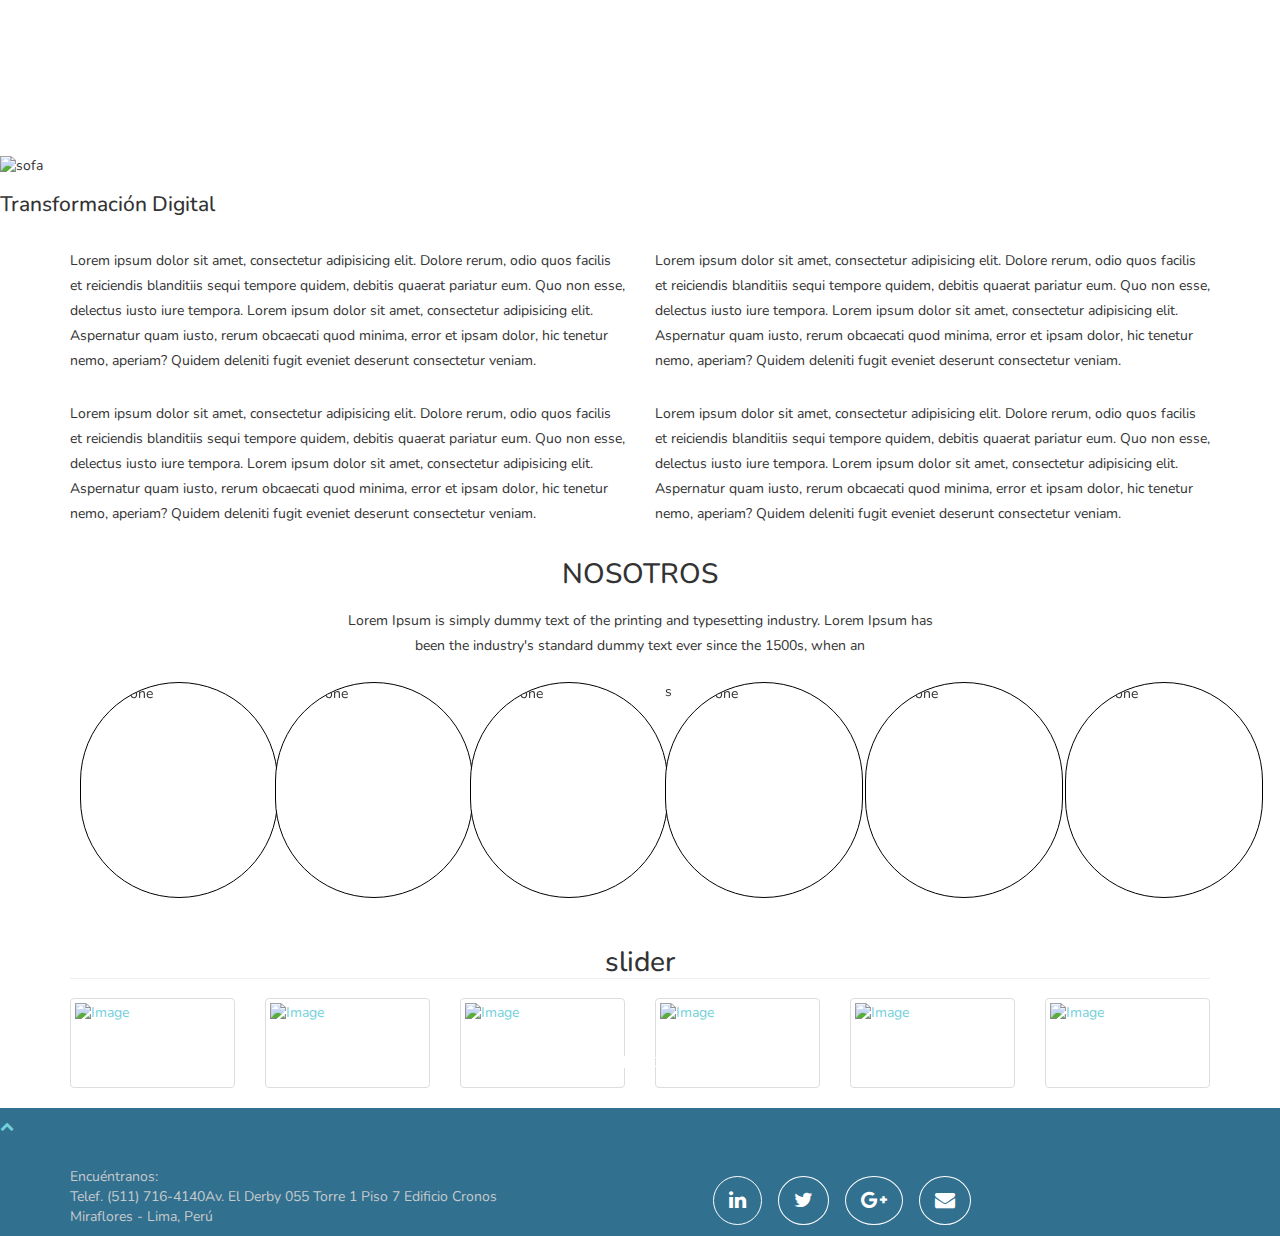
==== commit bd753410: "addingwith fullcode" ====
--- a/index.html
+++ b/index.html
@@ -23,6 +23,9 @@
 		<link href="css/styles.css" rel="stylesheet">
 		<link href="css/queries.css" rel="stylesheet">
 		<!--<link rel="stylesheet" href="css/us.css">-->
+		<link href="https://fonts.googleapis.com/css?family=Sansita" rel="stylesheet">
+        <link rel="stylesheet" href="https://cdnjs.cloudflare.com/ajax/libs/animate.css/3.5.2/animate.min.css">
+        <link rel="stylesheet" href="css/slider.css">
 		
 		<!-- Facebook and Twitter integration -->
 		<meta property="og:title" content=""/>
@@ -36,230 +39,106 @@
 		<meta name="twitter:card" content="" />
 	</head>
 	<body>
-	    <!----------------------HEADER----------------------->
-		<header>
-			<section class="hero">
-				<div class="texture-overlay"></div>
-				<div class="container">
-					<div class="row nav-wrapper">
-						<div class="col-md-6 col-sm-6 col-xs-6 text-left">
-							<a href="index.html"><img src="img/nt-logo.png" alt="Boxify Logo" class="img-responsive" width="130px"></a>
-						</div>
-						<div class="col-md-6 col-sm-6 col-xs-6 text-right navicon">
-							<p>MENU</p><a id="trigger-overlay" class="nav_slide_button nav-toggle" href="#"><span></span></a>
-						</div>
-					</div>
-					<div class="row hero-content">
-						<div class="col-md-12">
-							<h1 class="animated fadeInDown">Somos</h1>
-							<p class="animated fadeInDown">Una empresa de <br> TRANSFORMACIÓN DIGITAL.</p> <p class="animated fadeInDown">Fortalecemos las relaciones afectivas entre cliente-empresa, generando "valor" en los contenidos publicados. 
-							</p><!--colocar en letras mas grandes-->
-							<!--<a href="" class="use-btn animated fadeInUp">Use it for free</a>--> 
-							<a href="#about" class="learn-btn animated fadeInUp">Conéctate con los mejores <br><i class="fa fa-arrow-down"></i> </a>
-						</div>
-					</div>
+   <!---------------------NAVBAR----------------------->
+    <nav class="navbar navbar-inverse navbar-fixed-top" style="display:none">
+            <div class="container-fluid">
+				<div class="row nav-wrapper">
+				    <div class="col-md-6 col-sm-6 col-xs-6 text-left">
+							<a href="#"><img src="img/nt-logo.png" alt="NT Logo" style="width:50px" class="img-responsive"></a>
+				    </div>
+				    <div class="col-md-6 col-sm-6 col-xs-6 text-right navicon">
+				        <p>MENU</p>
+				        <a id="trigger-overlay" class="nav_slide_button nav-toggle" href="#"><span></span></a>
+				    </div>
 				</div>
-			</section>
-		</header>
-		<!----------------------NUESTRO EQUIPO----------------------->
-		<section class="video" id="about">
-			<div class="container">
-				<div class="row">
-					<div class="col-md-12 text-center">
-						<h1><span>¿Qué hacemos?</span></h1>
-						    
-                    
-					</div>
-				</div>
-			</div>
-		</section>
-		<!----------------------CARACTERISTICAS----------------------->
-		<section class="features-intro">
-			<div class="container-fluid">
-				<div class="row">
-					<div class="col-md-6 nopadding features-intro-img">
-						<div class="features-bg">
-							<div class="texture-overlay"></div>
-							<div class="features-img wp1">
-								<img src="img/html5-logo.png" alt="HTML5 Logo">
-							</div>
-						</div>
-					</div>
-					<div class="col-md-6 nopadding">
-						<div class="features-slider">
-								<ul class="slides" id="featuresSlider">
-									<li>
-										<h1>Diseño</h1>
-										<p>Nuestros sitios web están diseñados para responder al 100% (fácil de usar). Sabemos que no hay diseño sin estrategia ,por eso preocupamos por la identidad de su empresa.</p>
-									</li>
-									<li>
-										<h1>Productividad</h1>
-										<p>Somos una empresa impulsada por misiones, ayudamos a transformar tu empresa en forma global de una manera profunda y positiva.</p>
-									</li>
-									<li>
-										<h1>Tecnología</h1>
-										<p>Utilizamos tecnología de vanguardia, (HTMI5, PHP, etc), siempre con los últimos scripts actualizados.</p>
-									</li>
-								</ul>
-						</div>
-					</div>
-				</div>
-			</div>
-		</section>
-		<!----------------------ICONOS----------------------->
-		<section class="features-list" id="features">
-			<div class="container">
-				<div class="row">
-					<div class="col-md-12">
-
-						<div class="col-md-4 feature-1 wp2">
-							<div class="feature-icon">
-								<i class="fa fa-line-chart"></i>
-							</div>
-							<div class="feature-content">
-								<h1>Casos de Éxito</h1>
-								<p>Nuestros clientes han mejorado sus resultados con la solución mas adecuada en función de sus necesidades.</p>
-								<a href="" class="read-more-btn">Read More <i class="fa fa-chevron-circle-right"></i></a>
-							</div>
-						</div>
-						<div class="col-md-4 feature-2 wp2 delay-05s">
-							<div class="feature-icon">
-								<i class="fa fa-thumbs-up"></i>
-							</div>
-							<div class="feature-content">
-								<h1>Clientes Satisfechos</h1>
-								<p>La recomendación de  nuestros clientes son nuestra mejor carta de presentación.</p>
-								<a href="" class="read-more-btn">Read More <i class="fa fa-chevron-circle-right"></i></a>
-							</div>
-						</div>
-						<div class="col-md-4 feature-3 wp2 delay-1s">
-							<div class="feature-icon">
-								<i class="fa fa-trophy"></i>
-							</div>
-							<div class="feature-content">
-								<h1>Respaldo de Calidad</h1>
-								<p>Aseguramos a cada uno de nuestros clientes la excelencia de nuestros servicios.</p>
-								<a href="" class="read-more-btn">Read More <i class="fa fa-chevron-circle-right"></i></a>
-							</div>
-						</div>
-
-					</div>
-				</div>
-			</div>
-		</section>
-		<!----------------------MUESTRA CON EL CELULAR----------------------->
-		<section class="showcase" id="screenshots">
-			<div class="showcase-wrap">
-				<div class="texture-overlay"></div>
-				<div class="container">
-					<div class="row">
-						<div class="col-md-6">
-							<div class="device wp3">
-								<div class="device-content">
-									<div class="showcase-slider">
-										<ul class="slides" id="showcaseSlider">
-											<li>
-												<img src="img/todogaraje.png" class="img-responsive" alt="Device Content Image">
-											</li>
-											<li>
-												<img src="img/guidetog.png" alt="Device Content Image">
-											</li>
-											<li>
-												<img src="img/ccw.png" alt="Device Content Image">
-											</li>
-										</ul>
-									</div>
-								</div>
-							</div>
-						</div>
-						<div class="col-md-6">
-							<h1>Nuestros Proyectos</h1>
-							<p>Brindamos un excelente servicio al cliente con una experiencia de clase internacional. Para asegurar a cada uno de nuestro clientes contamos con un sistema de respaldo de calidad.</p>
-							<p>Este nos da el funcionamiento para atender y satisfacer sus necesidades, manifestando asi el compromiso y responsabilidad de NTFutura</p>
-							<p>Puedes ver nuestras paginas web:</p>
-                                <ul>
-                                    <li><a href="http://todogarajeperu.com/">Todogaraje <i class="fa fa-arrow-right"></i></a></li>
-                                    <li><a href="http://www.guidetogoodbuys.com/">Guide ot good buys <i class="fa fa-arrow-right"></i></a></li>
-                                    <li><a href="http://ccworks.us/">CCWorks <i class="fa fa-arrow-right"></i></a></li>
-                                </ul>
-							
-						</div>
-					</div>
-				</div>
-			</div>
-		</section>
-        <!----------------------PROJECTS----------------------->
-		<section class="screenshots-intro">
-			<div class="container">
-				<div class="row">
-					<div class="col-md-12 text-center">
-						<h1>Proyectos con VIARR</h1>
-					</div>
-				</div>
-			</div>
-		</section>
-		<!----------------------PROJECTS-IMAGES----------------------->
-		<section class="screenshots" id="screenshots">
-			<div class="container-fluid">
-				<div class="row text-center">
-				    <ul>
-				        <li>
-				            <figure>
-								<img src="img/07-screenshot.jpg" alt="Screenshot 01" class="img-responsive"> 
-								<figcaption>
-                                    <div class="caption-content">
-                                        <a href="paginas.html" class="single_image">
-                                            <i class="fa fa-search"></i><br>
-                                            <p>Lorem</p>
-                                        </a>
-                                    </div>
-								</figcaption>
-							</figure>
-				        </li>
-				        <li>
-                            <figure>
-				            <img src="img/05-screenshot.jpg" alt="Screenshot 01" class="img-responsive">
-								<figcaption>
-								<div class="caption-content">
-									<a href="paginas.html" class="single_image">
-										<i class="fa fa-search"></i><br>
-										<p>Lorem</p>
-									</a>
-								</div>
-								</figcaption>
-				            </figure> 
-				        </li>
-				        <li>
-				            <figure>
-				            <img src="img/07-screenshot.jpg" alt="Screenshot 01" class="img-responsive">
-								<figcaption>
-								<div class="caption-content">
-									<a href="paginas.html" class="single_image">
-										<i class="fa fa-search"></i><br>
-										<p>Lorem</p>
-									</a>
-								</div>
-								</figcaption>
-				            </figure>
-				        </li>
-				        <li>
-				            <figure>
-				            <img src="img/06-screenshot.jpg" alt="Screenshot 01" class="img-responsive">
-								<figcaption>
-								    <div class="caption-content">
-									    <a href="paginas.html" class="single_image">
-								            <i class="fa fa-search"></i><br>
-										    <p>Lorem</p>
-									    </a>
-								    </div>
-								</figcaption>
-				            </figure>
-				        </li>
-				    </ul>
-				</div>
-			</div>
-		</section>
-		
+            </div>
+        </nav>
+	    <!----------------------SLIDE WRAPPER---------------------------->      
+    <section class="slide-wrapper">
+       <div class="video-part">
+            <video autoplay="autoplay" loop="loop" muted="muted">
+                <source  src="http://lightofweb.com/zanzo-website/video/Typing.mp4" type="video/mp4">
+            </video>
+        </div>
+        <div class="container-wrapper">
+            <div class="video-part-content">
+            <div id="myCarousel" class="carousel slide">
+                <!-- Indicators -->
+                <ol class="carousel-indicators">
+                    <li data-target="#myCarousel" data-slide-to="0" class="active"></li>
+                    <li data-target="#myCarousel" data-slide-to="1"></li>
+                    <li data-target="#myCarousel" data-slide-to="2"></li>
+                 </ol>
+    
+                <!-- Wrapper for slides -->
+                <div class="carousel-inner">
+                   <!---<div class="icon-chevron">
+                                <i class="fa fa-chevron-down" style="color:#fff;" ></i>
+                            </div>--->
+                    <div class="item item1 active">
+                        <div class="fill">
+                            <div class="inner-content">
+                                <div class="carousel-img">
+                                    <img src="img/nt-logo.png" alt="sofa" class="img img-responsive logo-nt"/>
+                                </div>
+                                <div class="carousel-desc">
+                                    <h2>Transformación Digital</h2>    
+                                </div>
+                            </div>
+                        </div>
+                    </div>
+                    <div class="item item2">
+                        <div class="fill">
+                            <div class="inner-content">
+                                <div class="carousel-img">
+                                    <img src="img/nt-logo.png" alt="white-sofa" class="img img-responsive"/>
+                                </div>
+                                <div class="carousel-desc">
+                                    <h2>Transformación Digital</h2>
+                                </div>
+                            </div>
+                        </div>
+                    </div>
+                    <div class="item item1">
+                        <div class="fill">
+                            <div class="inner-content">
+                                <div class="carousel-img">
+                                    <img src="img/nt-logo.png" alt="white-sofa" class="img img-responsive" />
+                                </div>
+                                <div class="carousel-desc">
+                                    <h2>Transformación Digital</h2>
+                                </div>
+                            </div>
+                        </div>
+                    </div>
+                </div>
+                </div>
+            </div>
+        </div>
+    </section>
+    <!----------------------NUESTRO EQUIPO----------------------->
+	 <div class="container">
+        <div class="row">
+            <div class="col-md-6">
+                <p>Lorem ipsum dolor sit amet, consectetur adipisicing elit. Dolore rerum, odio quos facilis et reiciendis blanditiis sequi tempore quidem, debitis quaerat pariatur eum. Quo non esse, delectus iusto iure tempora. Lorem ipsum dolor sit amet, consectetur adipisicing elit. Aspernatur quam iusto, rerum obcaecati quod minima, error et ipsam dolor, hic tenetur nemo, aperiam? Quidem deleniti fugit eveniet deserunt consectetur veniam. </p>    
+            </div>
+            <div class="col-md-6">
+                <p>Lorem ipsum dolor sit amet, consectetur adipisicing elit. Dolore rerum, odio quos facilis et reiciendis blanditiis sequi tempore quidem, debitis quaerat pariatur eum. Quo non esse, delectus iusto iure tempora. Lorem ipsum dolor sit amet, consectetur adipisicing elit. Aspernatur quam iusto, rerum obcaecati quod minima, error et ipsam dolor, hic tenetur nemo, aperiam? Quidem deleniti fugit eveniet deserunt consectetur veniam. </p>    
+            </div>
+        </div>
+    </div>
+    <!----------------------CARACTERISTICAS----------------------->
+    <!----------------------NUESTRO EQUIPO----------------------->
+	 <div class="container">
+        <div class="row">
+            <div class="col-md-6">
+                <p>Lorem ipsum dolor sit amet, consectetur adipisicing elit. Dolore rerum, odio quos facilis et reiciendis blanditiis sequi tempore quidem, debitis quaerat pariatur eum. Quo non esse, delectus iusto iure tempora. Lorem ipsum dolor sit amet, consectetur adipisicing elit. Aspernatur quam iusto, rerum obcaecati quod minima, error et ipsam dolor, hic tenetur nemo, aperiam? Quidem deleniti fugit eveniet deserunt consectetur veniam. </p>    
+            </div>
+            <div class="col-md-6">
+                <p>Lorem ipsum dolor sit amet, consectetur adipisicing elit. Dolore rerum, odio quos facilis et reiciendis blanditiis sequi tempore quidem, debitis quaerat pariatur eum. Quo non esse, delectus iusto iure tempora. Lorem ipsum dolor sit amet, consectetur adipisicing elit. Aspernatur quam iusto, rerum obcaecati quod minima, error et ipsam dolor, hic tenetur nemo, aperiam? Quidem deleniti fugit eveniet deserunt consectetur veniam. </p>    
+            </div>
+        </div>
+    </div>
 		
 		<!--nosotros--->
 		<section class="features-intro">
@@ -398,7 +277,7 @@
       </section>
         
          
-		<!----------------------  CONTACT----------------------->
+		<!----------------------  CONTACT----------------------
  <section class="contactbody">
     <div class="col-md-12">
        <div class="row">
@@ -416,7 +295,7 @@
     <button class="btn-send">Send</button>
   </form>  
 </div>
-<!---a-->
+<!---a
   <div class="circle">
     <div class="envelope-top"></div>
     <div class="envelope"></div>
@@ -425,7 +304,7 @@
            
        </div> 
      </div>
- </section>
+ </section>-->
   
         <!---------------- FOOTER ------------------------------>
         <footer>
@@ -448,33 +327,32 @@
                                     <li><a href="#"><i class="fa fa-google-plus"></i></a></li>
                                     <li><a href="#"><i class="fa fa-envelope"></i></a></li>
                                 </ul>
+
                             </div>
                         </div>
-                    </div>
-            </section>
-		</footer>
-		<!----------EL MENU NO BORRAR--------------->
-		<div class="overlay overlay-boxify">
-			<nav>
+                </div>
+            </section>                            
+        </footer>
+
+    <!--------------------EL MENU OVERLAY------------------------>
+    <div class="overlay overlay-boxify">
+			<div class="menu-nav">
 				<ul>
-					<li><a href="#about"><i class="fa fa-heart"></i>Qué hacemos</a></li>
-					<li><a href="#features"><i class="fa fa-flash"></i>Tenemos</a></li>
+					<li><a href="#about"><i class="fa fa-heart"></i>About</a></li>
+					<li><a href="#features"><i class="fa fa-flash"></i>Features</a></li>
 				</ul>
 				<ul>
-					<li><a href="#screenshots"><i class="fa fa-desktop"></i>Nuestro Trabajo</a></li>
-					<li><a href="#download"><i class="fa fa-download"></i>Nosotros</a></li>
+					<li><a href="#screenshots"><i class="fa fa-desktop"></i>Screenshots</a></li>
+					<li><a href="#download"><i class="fa fa-download"></i>Download</a></li>
 				</ul>
-				<ul>
-				    <li>
-				           <a href="#contacto"><i class="fa fa-download"></i>Contacto</a> 
-				    </li>
-				</ul>
-			</nav>
+			</div>
 		</div>
+		
 <!------------------------------------LINKS AND SCRIPTS-------------------------------------------->		
 		<!-- jQuery (necessary for Bootstrap's JavaScript plugins) -->
 		<script src="js/min/toucheffects-min.js"></script>
 		<script src="https://ajax.googleapis.com/ajax/libs/jquery/1.11.0/jquery.min.js"></script>
+		<script src="js/menu.js"></script>
 		<script src="js/flickity.pkgd.min.js"></script>
 		<script src="js/jquery.fancybox.pack.js"></script>
 		<!-- Include all compiled plugins (below), or include individual files as needed -->
@@ -482,6 +360,7 @@
 		<script src="js/waypoints.min.js"></script>
 		<script src="js/bootstrap.min.js"></script>
 		<script src="js/min/scripts-min.js"></script>
+		<script src="js/slider.js"></script>
 		<!-- Google Analytics: change UA-XXXXX-X to be your site's ID. -->
 		<script>
 		(function(b,o,i,l,e,r){b.GoogleAnalyticsObject=l;b[l]||(b[l]=
--- a/css/styles.css
+++ b/css/styles.css
@@ -3,9 +3,9 @@
 /* ==========================================================================
 HTML5 display definitions
 ========================================================================== */
-*{
+/*{
     outline: 1px solid rgba(0,255,0,0.3);
-}
+}*/
 /*
 * Corrects `block` display not defined in IE 6/7/8/9 and Firefox 3.
 */
@@ -17,7 +17,7 @@
 /*
 * Corrects `inline-block` display not defined in IE 6/7/8/9 and Firefox 3.
 */
-audio, canvas, video {
+audio, canvas {
     display: inline-block;
     *display: inline;
     *zoom: 1;
@@ -516,10 +516,19 @@
 /* ==========================================================================
 Navigation
 ========================================================================== */
+.nav-wrapper{
+    position: fixed;
+    width: 90%;
+    overflow: hidden;
+    text-align: center;
+    z-index: 10;
+    padding: 10px 40px;
+    color: #fff;
+}
 .nav-toggle {
     position: absolute;
     top: 0;
-    right: 15px;
+    /*right: 15px;*/
     z-index: 999999;
     padding: 10px 35px 16px 0px;
     cursor: pointer;
@@ -534,14 +543,15 @@
     width: 35px;
     height: 5px;
     border-radius: 1px;
-    background: #fff;
+   background: #fff;
     cursor: pointer;
+    
 }
 .nav-toggle span:before {
-    top: -10px
+    top: -10px;
 }
 .nav-toggle span:after {
-    bottom: -10px
+    bottom: -10px;   
 }
 .nav-toggle span, .nav-toggle span:before, .nav-toggle span:after {
     -webkit-transition: all 300ms ease-in-out;
@@ -566,17 +576,28 @@
 }
 .navicon {
     position: relative;
-    height: 26px;
 }
 .navicon p {
-    margin: 1px 50px 0 0
-}
-.navicon-fixed {
+    margin: 1px 30px 0 0;
+}
+/*.navicon-fixed {
     position: fixed;
-    top: 59px;
+    top: 60px;
     right: 143px;
-}
-
+}*/
+.caption-g{
+    background-color: rgba(66,197,181,0.3);
+    border-radius:10px;
+}
+.caption-g h2{
+    margin: 0;
+    text-shadow: 1px 1px #ccc;
+}
+
+.navbar-fixed-top {
+  position: fixed;
+  z-index: 10;
+}
 /* ==========================================================================
 Hero
 ========================================================================== */
@@ -934,7 +955,8 @@
 Screenshots
 ========================================================================== */
 .screenshots{
-    background: rgba(256,45,0,0.7);
+    background: url(../img/fondo.jpg) fixed;
+    padding-bottom: 50px;
 }
 .img-project{
     padding: 20px;
@@ -1053,7 +1075,6 @@
 }
 footer li {
     float: left;
-    margin-right: 15%;
     list-style: none;
     /*text-transform: uppercase*/;
 }
@@ -1064,14 +1085,16 @@
     border-radius: 100%;
     border: 1px solid #fff;
     text-decoration: none;
+    margin: 0 8px;
 }
 footer li:last-child {
     margin-right: 0
 }
 
-/*.social-buttons{
-    margin-left: 100px;
-}*/
+.social-buttons{
+    margin:50px;
+}
+
 .social-buttons li a:hover{
     color: rgba(255,45,0,0.7); 
     background: #fff;
@@ -1080,7 +1103,7 @@
 /* ==========================================================================
 Nav Overlay
 ========================================================================== */
-/* Overlay style */
+ /*Overlay style */
 
 .overlay {
     position: fixed;
@@ -1091,8 +1114,8 @@
     background: rgba(52, 82, 113, 0.95);
 }
 
-/* Menu style */
-.overlay nav {
+/* Menu style*/ 
+.overlay .menu-nav {
     position: relative;
     top: 50%;
     height: 60%;
@@ -1154,30 +1177,30 @@
     -webkit-transition: opacity 0.5s;
     transition: opacity 0.5s;
 }
-.overlay-boxify nav ul li {
+.overlay-boxify .menu-nav ul li {
     opacity: 0;
     -webkit-transform: translate3d(0, -80px, 0);
     transform: translate3d(0, -80px, 0);
     -webkit-transition: -webkit-transform 0.5s, opacity 0.5s;
     transition: transform 0.5s, opacity 0.5s;
 }
-.overlay-boxify.open nav ul:first-child li:first-child {
+.overlay-boxify.open .menu-nav ul:first-child li:first-child {
     -webkit-transition-delay: 0.05s;
     transition-delay: 0.05s;
 }
-.overlay-boxify.open nav ul:first-child li:nth-child(2) {
+.overlay-boxify.open .menu-nav ul:first-child li:nth-child(2) {
     -webkit-transition-delay: 0.1s;
     transition-delay: 0.1s;
 }
-.overlay-boxify.open nav ul:nth-child(2) li:first-child {
+.overlay-boxify.open .menu-nav ul:nth-child(2) li:first-child {
     -webkit-transition-delay: 0.15s;
     transition-delay: 0.15s;
 }
-.overlay-boxify.open nav ul:nth-child(2) li:nth-child(2) {
+.overlay-boxify.open .menu-nav ul:nth-child(2) li:nth-child(2) {
     -webkit-transition-delay: 0.2s;
     transition-delay: 0.2s;
 }
-.overlay-boxify.open nav ul li {
+.overlay-boxify.open .menu-nav ul li {
     opacity: 1;
     -webkit-transform: translate3d(0, 0, 0);
     transform: translate3d(0, 0, 0);
@@ -1204,7 +1227,6 @@
 /*====================================================
 Nosotros
 ============================================*/
-
 
 .team-sec{float: left;width: 100%;}
 .team .photo {width: 250px; height: 250px; display: inline-block; overflow: hidden; position: relative; }
@@ -1273,7 +1295,23 @@
 width: 100%;
 height: 100%;
 }
-
+.title-us{
+    background: rgb(49, 112, 143);
+    padding: 50px 0 30px;
+    color: #fff;
+    
+}
+.team{
+    background: rgb(49, 112, 143);
+    color: #fff;
+}
+.team img {
+    width: 19vw;
+    height: 19vw;
+    margin: 2.5vw;
+    border-radius: 100%;
+
+}
 ==*/
 /* =========================================================================
 CONTACTO
@@ -1459,27 +1497,61 @@
 }
 /* ==========================================================================
 paginas
-========================================================================== */
-
-
-
-
-
-
-
-
-
-
-
-
-
-
-
-
-
-
-
-
-
-
-
+=======================================================================*/
+
+@-webkit-keyframes bounce{
+  0%{
+    
+  }
+  50%{
+    -webkit-transform: translate(0, 8px);
+  }
+}
+@-moz-keyframes bounce{
+  0%{
+    
+  }
+  50%{
+    -moz-transform: translate(0, 8px);
+  }
+}
+@keyframes bounce{
+  0%{
+    
+  }
+  50%{
+    transform: translate(0, 8px);
+  }
+}
+@-webkit-keyframes shadow{
+  0%{
+    
+  }
+  50%{
+    opacity: 0.8;
+    width: 50%;
+  }
+}
+@-moz-keyframes shadow{
+  0%{
+    
+  }
+  50%{
+    opacity: 0.8;
+    width: 50%;
+  }
+}
+@keyframes shadow{
+  0%{
+    
+  }
+  50%{
+    opacity: 0.8;
+    width: 50%;
+  }
+}
+/*******************************************************/
+.icon-chevron{
+    position: absolute;
+    bottom: 0;
+}